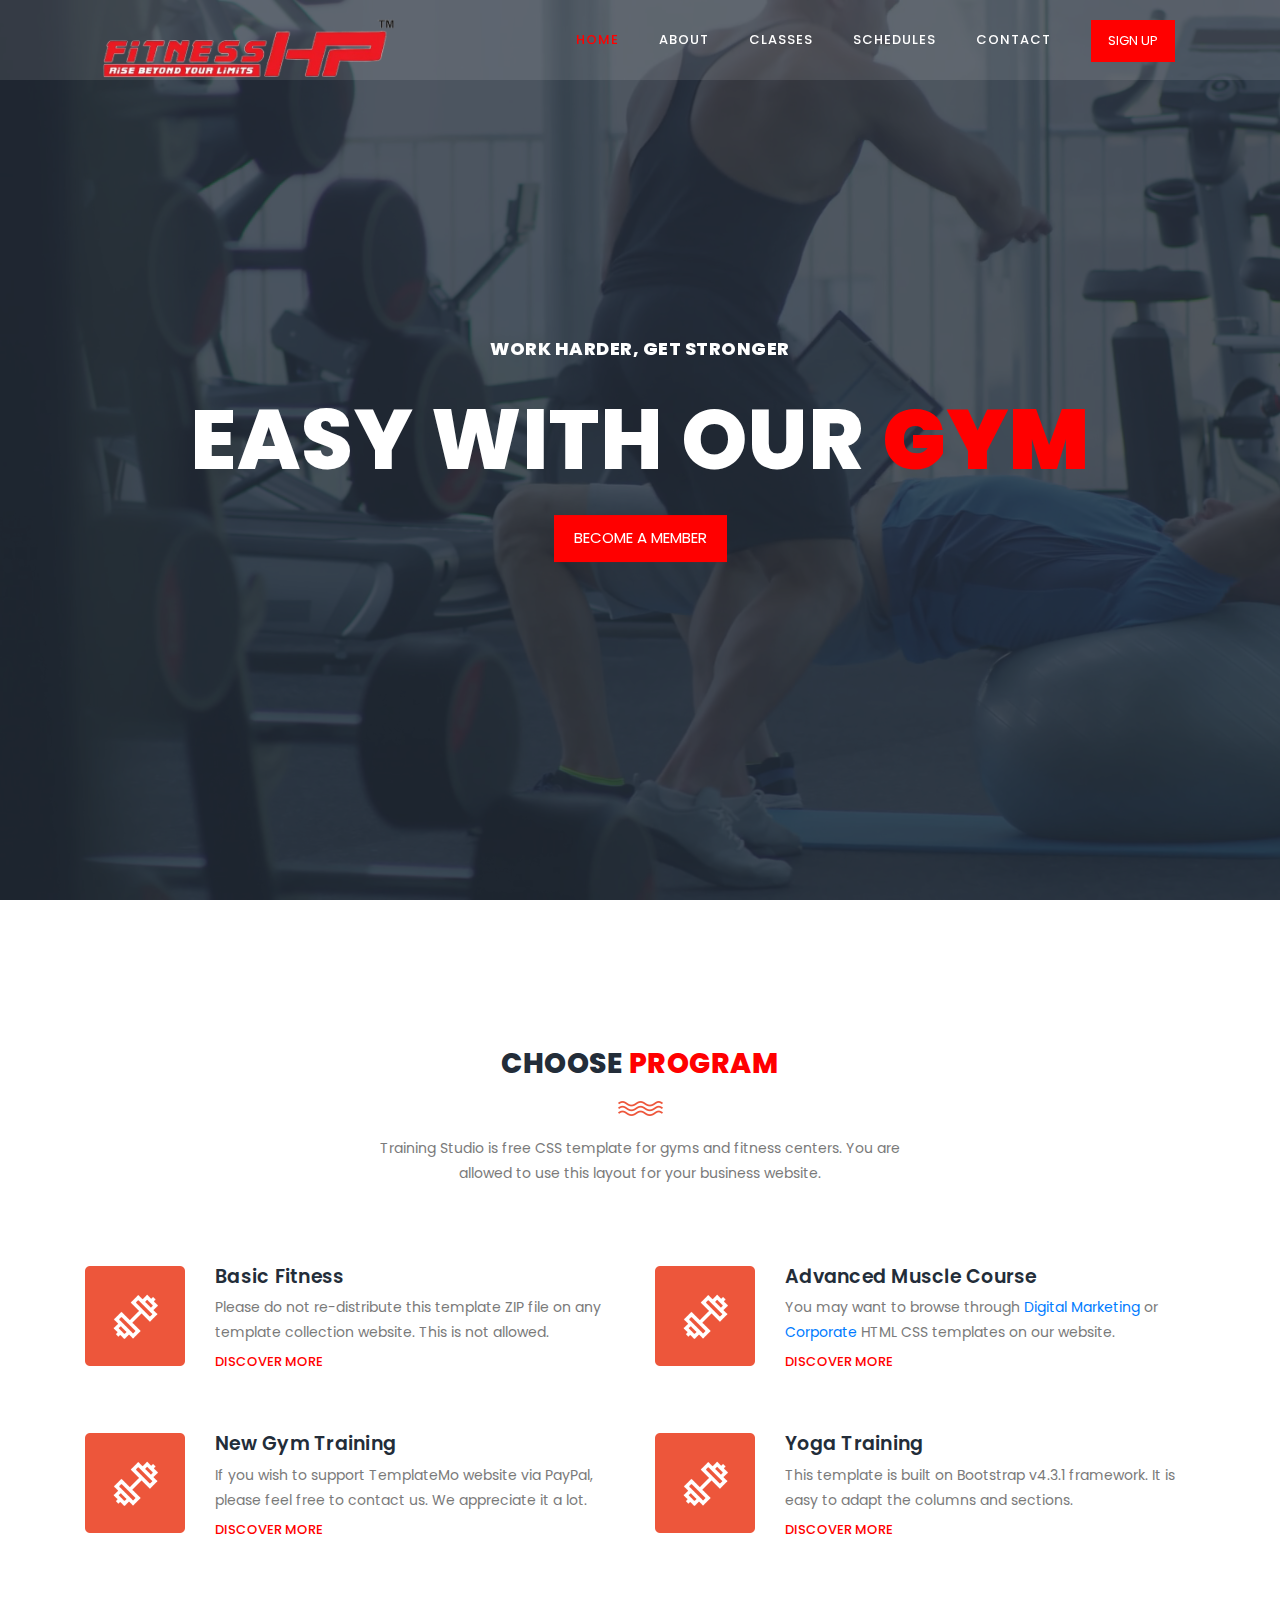
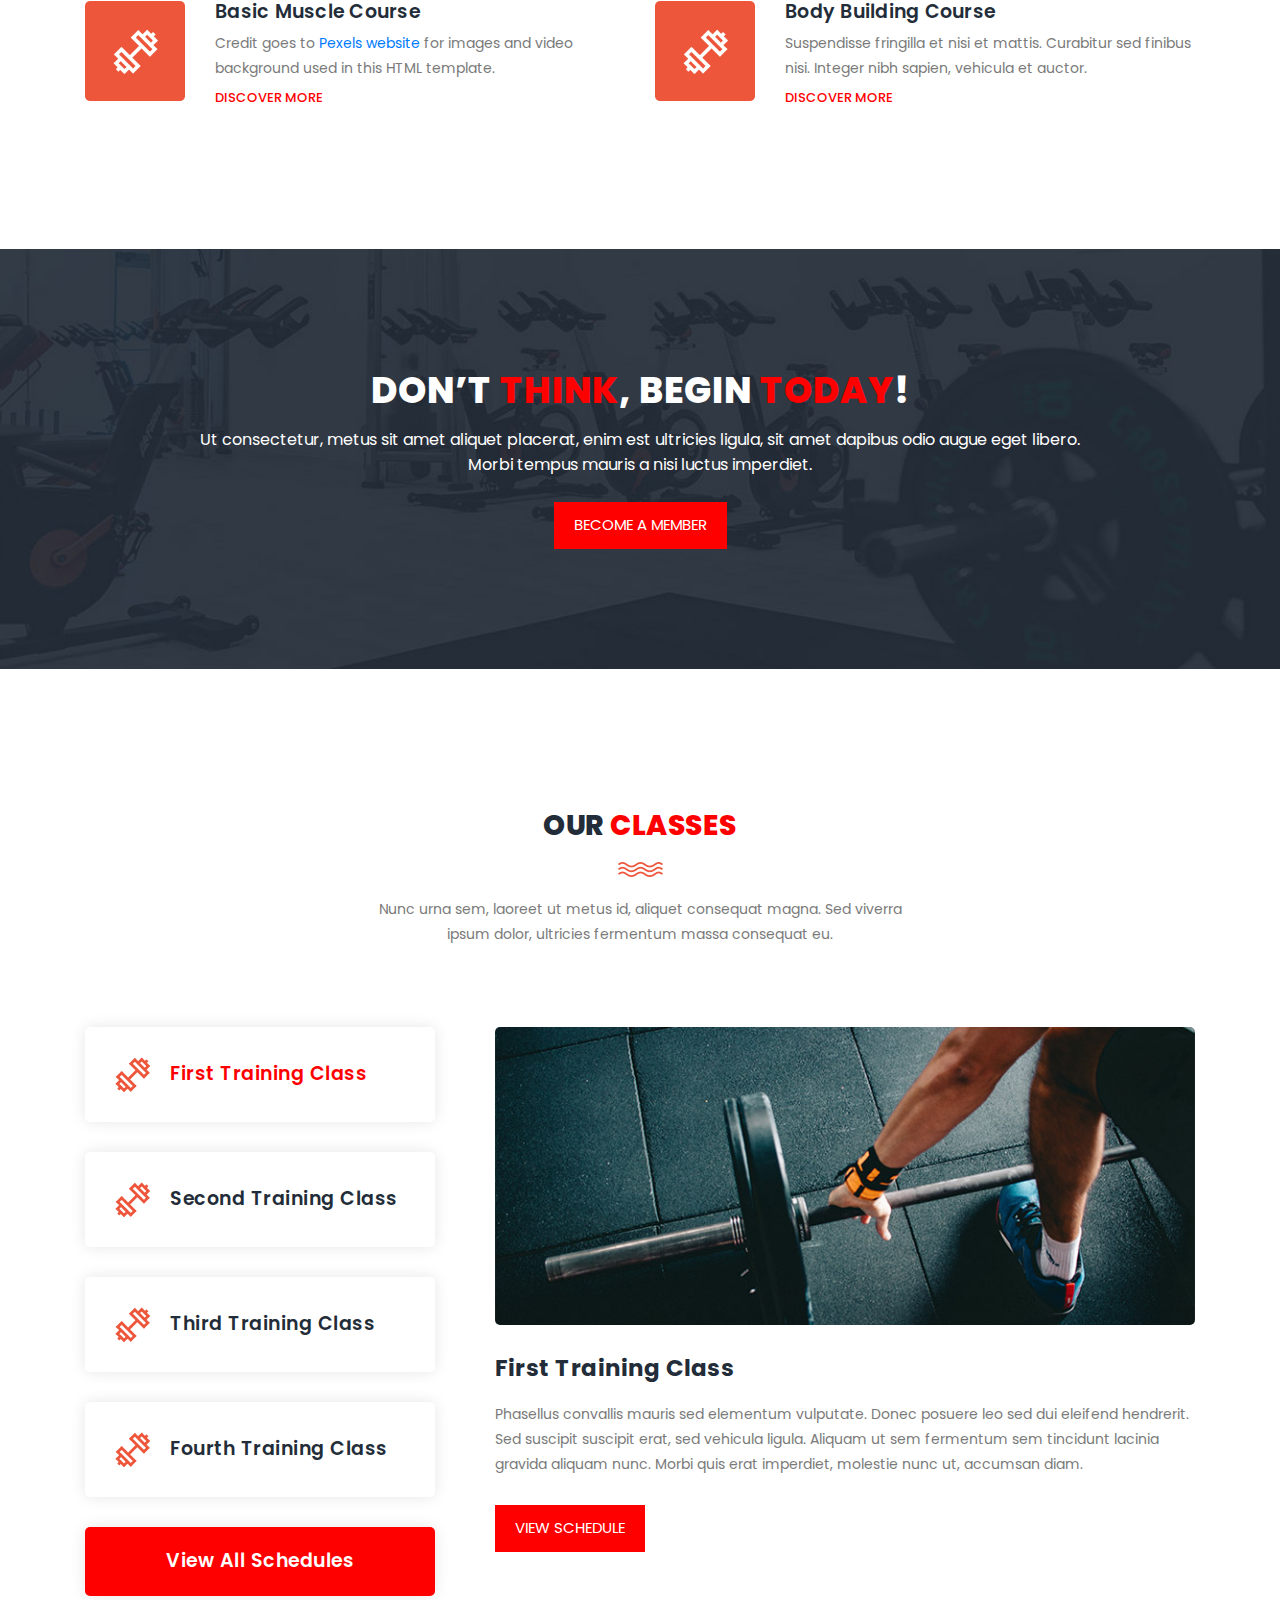
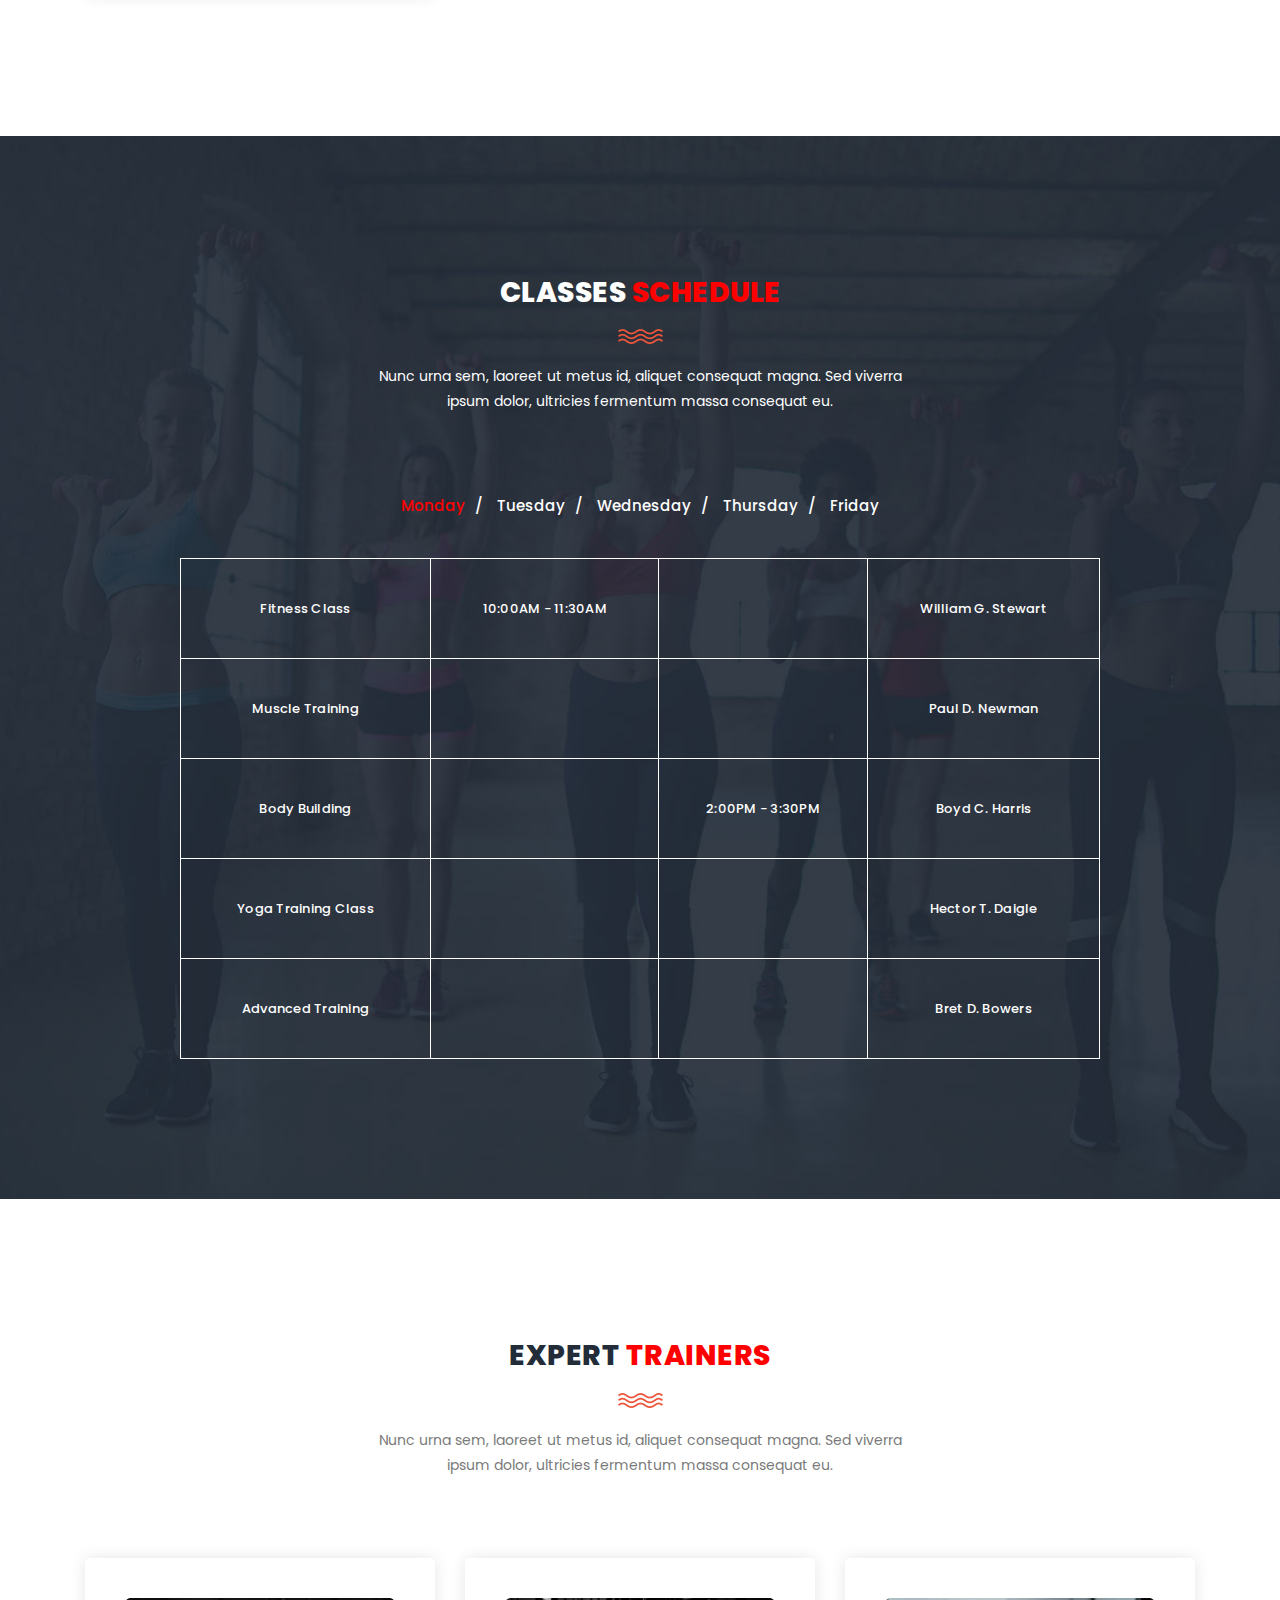
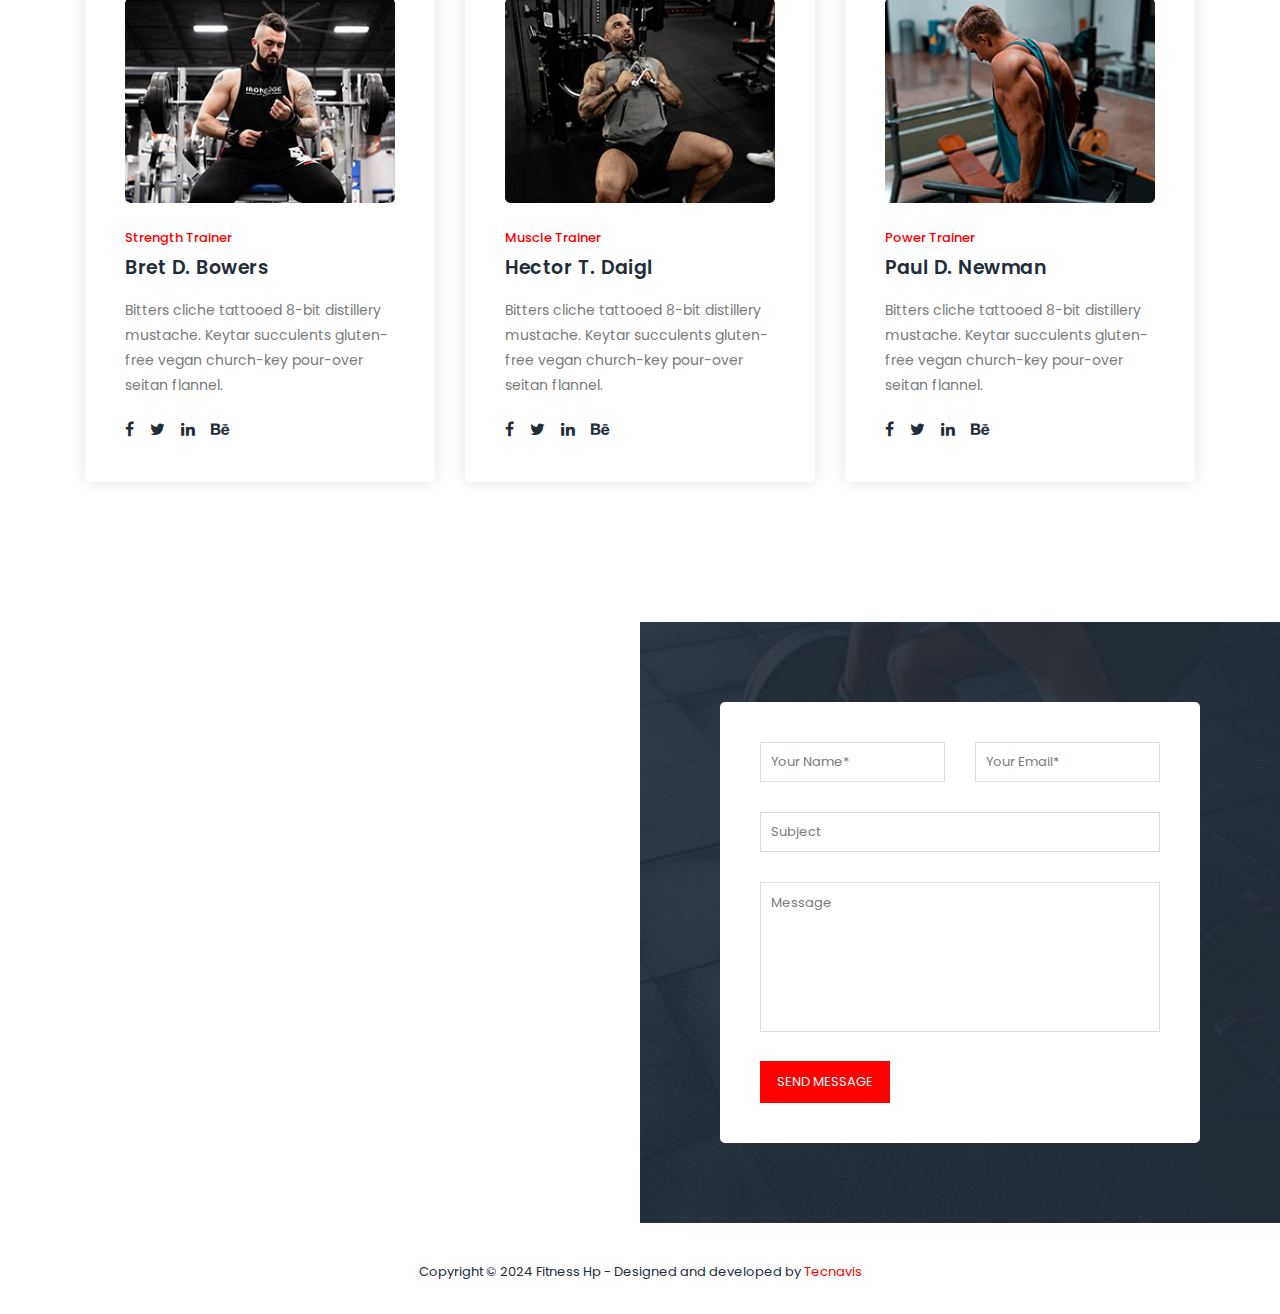
==== index.html @ 640acd12 "uploading" ====
<!DOCTYPE html>
<html lang="en">

  <head>

    <meta charset="utf-8">
    <meta name="viewport" content="width=device-width, initial-scale=1, shrink-to-fit=no">
    <meta name="description" content="">
    <meta name="author" content="">
    <link href="https://fonts.googleapis.com/css?family=Poppins:100,100i,200,200i,300,300i,400,400i,500,500i,600,600i,700,700i,800,800i,900,900i&display=swap" rel="stylesheet">

    <title>fitness-hp</title>
<!--

TemplateMo 548 Training Studio

https://templatemo.com/tm-548-training-studio

-->
    <!-- Additional CSS Files -->
    <link rel="stylesheet" type="text/css" href="assets/css/bootstrap.min.css">

    <link rel="stylesheet" type="text/css" href="assets/css/font-awesome.css">

    <link rel="stylesheet" href="assets/css/templatemo-training-studio.css">

    </head>
    
    <body>
    
    <!-- ***** Preloader Start ***** -->
    <div id="js-preloader" class="js-preloader">
      <div class="preloader-inner">
        <span class="dot"></span>
        <div class="dots">
          <span></span>
          <span></span>
          <span></span>
        </div>
      </div>
    </div>
    <!-- ***** Preloader End ***** -->
    
    
    <!-- ***** Header Area Start ***** -->
    <header class="header-area header-sticky">
        <div class="container">
            <div class="row">
                <div class="col-12">
                    <nav class="main-nav">
                        <!-- ***** Logo Start ***** -->
                        <a href="index.html" class="logo"><img src="./assets/images/fitness-hp.png" style="height: 100px;" alt=""></a>
                        <!-- <img src="./assets/images/fitness-hp.png" style="height: 100px;" alt=""> -->
                        <!-- ***** Logo End ***** -->
                        <!-- ***** Menu Start ***** -->
                        <ul class="nav">
                            <li class="scroll-to-section"><a href="#top" class="active">Home</a></li>
                            <li class="scroll-to-section"><a href="#features">About</a></li>
                            <li class="scroll-to-section"><a href="#our-classes">Classes</a></li>
                            <li class="scroll-to-section"><a href="#schedule">Schedules</a></li>
                            <li class="scroll-to-section"><a href="#contact-us">Contact</a></li> 
                            <li class="main-button"><a href="#">Sign Up</a></li>
                        </ul>        
                        <a class='menu-trigger'>
                            <span>Menu</span>
                        </a>
                        <!-- ***** Menu End ***** -->
                    </nav>
                </div>
            </div>
        </div>
    </header>
    <!-- ***** Header Area End ***** -->

    <!-- ***** Main Banner Area Start ***** -->
    <div class="main-banner" id="top">
        <video autoplay muted loop id="bg-video">
            <source src="assets/images/gym-video.mp4" type="video/mp4" />
        </video>

        <div class="video-overlay header-text">
            <div class="caption">
                <h6>work harder, get stronger</h6>
                <h2>easy with our <em>gym</em></h2>
                <div class="main-button scroll-to-section">
                    <a href="#features">Become a member</a>
                </div>
            </div>
        </div>
    </div>
    <!-- ***** Main Banner Area End ***** -->

    <!-- ***** Features Item Start ***** -->
    <section class="section" id="features">
        <div class="container">
            <div class="row">
                <div class="col-lg-6 offset-lg-3">
                    <div class="section-heading">
                        <h2>Choose <em>Program</em></h2>
                        <img src="assets/images/line-dec.png" alt="waves">
                        <p>Training Studio is free CSS template for gyms and fitness centers. You are allowed to use this layout for your business website.</p>
                    </div>
                </div>
                <div class="col-lg-6">
                    <ul class="features-items">
                        <li class="feature-item">
                            <div class="left-icon">
                                <img src="assets/images/features-first-icon.png" alt="First One">
                            </div>
                            <div class="right-content">
                                <h4>Basic Fitness</h4>
                                <p>Please do not re-distribute this template ZIP file on any template collection website. This is not allowed.</p>
                                <a href="#" class="text-button">Discover More</a>
                            </div>
                        </li>
                        <li class="feature-item">
                            <div class="left-icon">
                                <img src="assets/images/features-first-icon.png" alt="second one">
                            </div>
                            <div class="right-content">
                                <h4>New Gym Training</h4>
                                <p>If you wish to support TemplateMo website via PayPal, please feel free to contact us. We appreciate it a lot.</p>
                                <a href="#" class="text-button">Discover More</a>
                            </div>
                        </li>
                        <li class="feature-item">
                            <div class="left-icon">
                                <img src="assets/images/features-first-icon.png" alt="third gym training">
                            </div>
                            <div class="right-content">
                                <h4>Basic Muscle Course</h4>
                                <p>Credit goes to <a rel="nofollow" href="https://www.pexels.com" target="_blank">Pexels website</a> for images and video background used in this HTML template.</p>
                                <a href="#" class="text-button">Discover More</a>
                            </div>
                        </li>
                    </ul>
                </div>
                <div class="col-lg-6">
                    <ul class="features-items">
                        <li class="feature-item">
                            <div class="left-icon">
                                <img src="assets/images/features-first-icon.png" alt="fourth muscle">
                            </div>
                            <div class="right-content">
                                <h4>Advanced Muscle Course</h4>
                                <p>You may want to browse through <a rel="nofollow" href="https://templatemo.com/tag/digital-marketing" target="_parent">Digital Marketing</a> or <a href="https://templatemo.com/tag/corporate">Corporate</a> HTML CSS templates on our website.</p>
                                <a href="#" class="text-button">Discover More</a>
                            </div>
                        </li>
                        <li class="feature-item">
                            <div class="left-icon">
                                <img src="assets/images/features-first-icon.png" alt="training fifth">
                            </div>
                            <div class="right-content">
                                <h4>Yoga Training</h4>
                                <p>This template is built on Bootstrap v4.3.1 framework. It is easy to adapt the columns and sections.</p>
                                <a href="#" class="text-button">Discover More</a>
                            </div>
                        </li>
                        <li class="feature-item">
                            <div class="left-icon">
                                <img src="assets/images/features-first-icon.png" alt="gym training">
                            </div>
                            <div class="right-content">
                                <h4>Body Building Course</h4>
                                <p>Suspendisse fringilla et nisi et mattis. Curabitur sed finibus nisi. Integer nibh sapien, vehicula et auctor.</p>
                                <a href="#" class="text-button">Discover More</a>
                            </div>
                        </li>
                    </ul>
                </div>
            </div>
        </div>
    </section>
    <!-- ***** Features Item End ***** -->

    <!-- ***** Call to Action Start ***** -->
    <section class="section" id="call-to-action">
        <div class="container">
            <div class="row">
                <div class="col-lg-10 offset-lg-1">
                    <div class="cta-content">
                        <h2>Don’t <em>think</em>, begin <em>today</em>!</h2>
                        <p>Ut consectetur, metus sit amet aliquet placerat, enim est ultricies ligula, sit amet dapibus odio augue eget libero. Morbi tempus mauris a nisi luctus imperdiet.</p>
                        <div class="main-button scroll-to-section">
                            <a href="#our-classes">Become a member</a>
                        </div>
                    </div>
                </div>
            </div>
        </div>
    </section>
    <!-- ***** Call to Action End ***** -->

    <!-- ***** Our Classes Start ***** -->
    <section class="section" id="our-classes">
        <div class="container">
            <div class="row">
                <div class="col-lg-6 offset-lg-3">
                    <div class="section-heading">
                        <h2>Our <em>Classes</em></h2>
                        <img src="assets/images/line-dec.png" alt="">
                        <p>Nunc urna sem, laoreet ut metus id, aliquet consequat magna. Sed viverra ipsum dolor, ultricies fermentum massa consequat eu.</p>
                    </div>
                </div>
            </div>
            <div class="row" id="tabs">
              <div class="col-lg-4">
                <ul>
                  <li><a href='#tabs-1'><img src="assets/images/tabs-first-icon.png" alt="">First Training Class</a></li>
                  <li><a href='#tabs-2'><img src="assets/images/tabs-first-icon.png" alt="">Second Training Class</a></a></li>
                  <li><a href='#tabs-3'><img src="assets/images/tabs-first-icon.png" alt="">Third Training Class</a></a></li>
                  <li><a href='#tabs-4'><img src="assets/images/tabs-first-icon.png" alt="">Fourth Training Class</a></a></li>
                  <div class="main-rounded-button"><a href="#">View All Schedules</a></div>
                </ul>
              </div>
              <div class="col-lg-8">
                <section class='tabs-content'>
                  <article id='tabs-1'>
                    <img src="assets/images/training-image-01.jpg" alt="First Class">
                    <h4>First Training Class</h4>
                    <p>Phasellus convallis mauris sed elementum vulputate. Donec posuere leo sed dui eleifend hendrerit. Sed suscipit suscipit erat, sed vehicula ligula. Aliquam ut sem fermentum sem tincidunt lacinia gravida aliquam nunc. Morbi quis erat imperdiet, molestie nunc ut, accumsan diam.</p>
                    <div class="main-button">
                        <a href="#">View Schedule</a>
                    </div>
                  </article>
                  <article id='tabs-2'>
                    <img src="assets/images/training-image-02.jpg" alt="Second Training">
                    <h4>Second Training Class</h4>
                    <p>Integer dapibus, est vel dapibus mattis, sem mauris luctus leo, ac pulvinar quam tortor a velit. Praesent ultrices erat ante, in ultricies augue ultricies faucibus. Nam tellus nibh, ullamcorper at mattis non, rhoncus sed massa. Cras quis pulvinar eros. Orci varius natoque penatibus et magnis dis parturient montes, nascetur ridiculus mus.</p>
                    <div class="main-button">
                        <a href="#">View Schedule</a>
                    </div>
                  </article>
                  <article id='tabs-3'>
                    <img src="assets/images/training-image-03.jpg" alt="Third Class">
                    <h4>Third Training Class</h4>
                    <p>Fusce laoreet malesuada rhoncus. Donec ultricies diam tortor, id auctor neque posuere sit amet. Aliquam pharetra, augue vel cursus porta, nisi tortor vulputate sapien, id scelerisque felis magna id felis. Proin neque metus, pellentesque pharetra semper vel, accumsan a neque.</p>
                    <div class="main-button">
                        <a href="#">View Schedule</a>
                    </div>
                  </article>
                  <article id='tabs-4'>
                    <img src="assets/images/training-image-04.jpg" alt="Fourth Training">
                    <h4>Fourth Training Class</h4>
                    <p>Pellentesque habitant morbi tristique senectus et netus et malesuada fames ac turpis egestas. Aenean ultrices elementum odio ac tempus. Etiam eleifend orci lectus, eget venenatis ipsum commodo et.</p>
                    <div class="main-button">
                        <a href="#">View Schedule</a>
                    </div>
                  </article>
                </section>
              </div>
            </div>
        </div>
    </section>
    <!-- ***** Our Classes End ***** -->
    
    <section class="section" id="schedule">
        <div class="container">
            <div class="row">
                <div class="col-lg-6 offset-lg-3">
                    <div class="section-heading dark-bg">
                        <h2>Classes <em>Schedule</em></h2>
                        <img src="assets/images/line-dec.png" alt="">
                        <p>Nunc urna sem, laoreet ut metus id, aliquet consequat magna. Sed viverra ipsum dolor, ultricies fermentum massa consequat eu.</p>
                    </div>
                </div>
            </div>
            <div class="row">
                <div class="col-lg-12">
                    <div class="filters">
                        <ul class="schedule-filter">
                            <li class="active" data-tsfilter="monday">Monday</li>
                            <li data-tsfilter="tuesday">Tuesday</li>
                            <li data-tsfilter="wednesday">Wednesday</li>
                            <li data-tsfilter="thursday">Thursday</li>
                            <li data-tsfilter="friday">Friday</li>
                        </ul>
                    </div>
                </div>
                <div class="col-lg-10 offset-lg-1">
                    <div class="schedule-table filtering">
                        <table>
                            <tbody>
                                <tr>
                                    <td class="day-time">Fitness Class</td>
                                    <td class="monday ts-item show" data-tsmeta="monday">10:00AM - 11:30AM</td>
                                    <td class="tuesday ts-item" data-tsmeta="tuesday">2:00PM - 3:30PM</td>
                                    <td>William G. Stewart</td>
                                </tr>
                                <tr>
                                    <td class="day-time">Muscle Training</td>
                                    <td class="friday ts-item" data-tsmeta="friday">10:00AM - 11:30AM</td>
                                    <td class="thursday friday ts-item" data-tsmeta="thursday" data-tsmeta="friday">2:00PM - 3:30PM</td>
                                    <td>Paul D. Newman</td>
                                </tr>
                                <tr>
                                    <td class="day-time">Body Building</td>
                                    <td class="tuesday ts-item" data-tsmeta="tuesday">10:00AM - 11:30AM</td>
                                    <td class="monday ts-item show" data-tsmeta="monday">2:00PM - 3:30PM</td>
                                    <td>Boyd C. Harris</td>
                                </tr>
                                <tr>
                                    <td class="day-time">Yoga Training Class</td>
                                    <td class="wednesday ts-item" data-tsmeta="wednesday">10:00AM - 11:30AM</td>
                                    <td class="friday ts-item" data-tsmeta="friday">2:00PM - 3:30PM</td>
                                    <td>Hector T. Daigle</td>
                                </tr>
                                <tr>
                                    <td class="day-time">Advanced Training</td>
                                    <td class="thursday ts-item" data-tsmeta="thursday">10:00AM - 11:30AM</td>
                                    <td class="wednesday ts-item" data-tsmeta="wednesday">2:00PM - 3:30PM</td>
                                    <td>Bret D. Bowers</td>
                                </tr>
                            </tbody>
                        </table>
                    </div>
                </div>
            </div>
        </div>
    </section>

    <!-- ***** Testimonials Starts ***** -->
    <section class="section" id="trainers">
        <div class="container">
            <div class="row">
                <div class="col-lg-6 offset-lg-3">
                    <div class="section-heading">
                        <h2>Expert <em>Trainers</em></h2>
                        <img src="assets/images/line-dec.png" alt="">
                        <p>Nunc urna sem, laoreet ut metus id, aliquet consequat magna. Sed viverra ipsum dolor, ultricies fermentum massa consequat eu.</p>
                    </div>
                </div>
            </div>
            <div class="row">
                <div class="col-lg-4">
                    <div class="trainer-item">
                        <div class="image-thumb">
                            <img src="assets/images/first-trainer.jpg" alt="">
                        </div>
                        <div class="down-content">
                            <span>Strength Trainer</span>
                            <h4>Bret D. Bowers</h4>
                            <p>Bitters cliche tattooed 8-bit distillery mustache. Keytar succulents gluten-free vegan church-key pour-over seitan flannel.</p>
                            <ul class="social-icons">
                                <li><a href="#"><i class="fa fa-facebook"></i></a></li>
                                <li><a href="#"><i class="fa fa-twitter"></i></a></li>
                                <li><a href="#"><i class="fa fa-linkedin"></i></a></li>
                                <li><a href="#"><i class="fa fa-behance"></i></a></li>
                            </ul>
                        </div>
                    </div>
                </div>
                <div class="col-lg-4">
                    <div class="trainer-item">
                        <div class="image-thumb">
                            <img src="assets/images/second-trainer.jpg" alt="">
                        </div>
                        <div class="down-content">
                            <span>Muscle Trainer</span>
                            <h4>Hector T. Daigl</h4>
                            <p>Bitters cliche tattooed 8-bit distillery mustache. Keytar succulents gluten-free vegan church-key pour-over seitan flannel.</p>
                            <ul class="social-icons">
                                <li><a href="#"><i class="fa fa-facebook"></i></a></li>
                                <li><a href="#"><i class="fa fa-twitter"></i></a></li>
                                <li><a href="#"><i class="fa fa-linkedin"></i></a></li>
                                <li><a href="#"><i class="fa fa-behance"></i></a></li>
                            </ul>
                        </div>
                    </div>
                </div>
                <div class="col-lg-4">
                    <div class="trainer-item">
                        <div class="image-thumb">
                            <img src="assets/images/third-trainer.jpg" alt="">
                        </div>
                        <div class="down-content">
                            <span>Power Trainer</span>
                            <h4>Paul D. Newman</h4>
                            <p>Bitters cliche tattooed 8-bit distillery mustache. Keytar succulents gluten-free vegan church-key pour-over seitan flannel.</p>
                            <ul class="social-icons">
                                <li><a href="#"><i class="fa fa-facebook"></i></a></li>
                                <li><a href="#"><i class="fa fa-twitter"></i></a></li>
                                <li><a href="#"><i class="fa fa-linkedin"></i></a></li>
                                <li><a href="#"><i class="fa fa-behance"></i></a></li>
                            </ul>
                        </div>
                    </div>
                </div>
            </div>
        </div>
    </section>
    <!-- ***** Testimonials Ends ***** -->
    
    <!-- ***** Contact Us Area Starts ***** -->
    <section class="section" id="contact-us">
        <div class="container-fluid">
            <div class="row">
                <div class="col-lg-6 col-md-6 col-xs-12">
                    <div id="map">
                      <iframe src="https://maps.google.com/maps?q=Av.+L%C3%BAcio+Costa,+Rio+de+Janeiro+-+RJ,+Brazil&t=&z=13&ie=UTF8&iwloc=&output=embed" width="100%" height="600px" frameborder="0" style="border:0" allowfullscreen></iframe>
                    </div>
                </div>
                <div class="col-lg-6 col-md-6 col-xs-12">
                    <div class="contact-form">
                        <form id="contact" action="" method="post">
                          <div class="row">
                            <div class="col-md-6 col-sm-12">
                              <fieldset>
                                <input name="name" type="text" id="name" placeholder="Your Name*" required="">
                              </fieldset>
                            </div>
                            <div class="col-md-6 col-sm-12">
                              <fieldset>
                                <input name="email" type="text" id="email" pattern="[^ @]*@[^ @]*" placeholder="Your Email*" required="">
                              </fieldset>
                            </div>
                            <div class="col-md-12 col-sm-12">
                              <fieldset>
                                <input name="subject" type="text" id="subject" placeholder="Subject">
                              </fieldset>
                            </div>
                            <div class="col-lg-12">
                              <fieldset>
                                <textarea name="message" rows="6" id="message" placeholder="Message" required=""></textarea>
                              </fieldset>
                            </div>
                            <div class="col-lg-12">
                              <fieldset>
                                <button type="submit" id="form-submit" class="main-button">Send Message</button>
                              </fieldset>
                            </div>
                          </div>
                        </form>
                    </div>
                </div>
            </div>
        </div>
    </section>
    <!-- ***** Contact Us Area Ends ***** -->
    
    <!-- ***** Footer Start ***** -->
    <footer>
        <div class="container">
            <div class="row">
                <div class="col-lg-12">
                    <p>Copyright &copy; 2024 Fitness Hp
                    
                    - Designed  and developed by <a rel="nofollow" href="https://www.tecnavis.com/" class="tm-text-link" target="_parent">Tecnavis</a><br>

                <!-- Distributed by <a rel="nofollow" href="https://themewagon.com" class="tm-text-link" target="_blank">ThemeWagon</a> -->
                
                </p>
                    
                    <!-- You shall support us a little via PayPal to info@templatemo.com -->
                    
                </div>
            </div>
        </div>
    </footer>

    <!-- jQuery -->
    <script src="assets/js/jquery-2.1.0.min.js"></script>

    <!-- Bootstrap -->
    <script src="assets/js/popper.js"></script>
    <script src="assets/js/bootstrap.min.js"></script>

    <!-- Plugins -->
    <script src="assets/js/scrollreveal.min.js"></script>
    <script src="assets/js/waypoints.min.js"></script>
    <script src="assets/js/jquery.counterup.min.js"></script>
    <script src="assets/js/imgfix.min.js"></script> 
    <script src="assets/js/mixitup.js"></script> 
    <script src="assets/js/accordions.js"></script>
    
    <!-- Global Init -->
    <script src="assets/js/custom.js"></script>

  </body>
</html>
---- assets/css/templatemo-training-studio.css ----
/*

TemplateMo 548 Training Studio

https://templatemo.com/tm-548-training-studio

*/

/* ---------------------------------------------
Table of contents
------------------------------------------------
01. font & reset css
02. reset
03. global styles
04. header
05. banner
06. features
07. testimonials
08. contact
09. footer
10. preloader
11. search
12. portfolio

--------------------------------------------- */
/* 
---------------------------------------------
font & reset css
--------------------------------------------- 
*/
@import url("https://fonts.googleapis.com/css?family=Poppins:100,100i,200,200i,300,300i,400,400i,500,500i,600,600i,700,700i,800,800i,900,900i");
/* 
---------------------------------------------
reset
--------------------------------------------- 
*/
html, body, div, span, applet, object, iframe, h1, h2, h3, h4, h5, h6, p, blockquote, div
pre, a, abbr, acronym, address, big, cite, code, del, dfn, em, font, img, ins, kbd, q,
s, samp, small, strike, strong, sub, sup, tt, var, b, u, i, center, dl, dt, dd, ol, ul, li,
figure, header, nav, section, article, aside, footer, figcaption {
  margin: 0;
  padding: 0;
  border: 0;
  outline: 0;
}

.clearfix:after {
  content: ".";
  display: block;
  clear: both;
  visibility: hidden;
  line-height: 0;
  height: 0;
}

.clearfix {
  display: inline-block;
}

html[xmlns] .clearfix {
  display: block;
}

* html .clearfix {
  height: 1%;
}

ul, li {
  padding: 0;
  margin: 0;
  list-style: none;
}

header, nav, section, article, aside, footer, hgroup {
  display: block;
}

* {
  box-sizing: border-box;
}

html, body {
  font-family: 'Poppins', sans-serif;
  font-weight: 400;
  background-color: #fff;
  font-size: 16px;
  -ms-text-size-adjust: 100%;
  -webkit-font-smoothing: antialiased;
  -moz-osx-font-smoothing: grayscale;
}

a {
  text-decoration: none !important;
}

h1, h2, h3, h4, h5, h6 {
  margin-top: 0px;
  margin-bottom: 0px;
}

ul {
  margin-bottom: 0px;
}

p {
  font-size: 14px;
  line-height: 25px;
  color: #7a7a7a;
}

/* 
---------------------------------------------
global styles
--------------------------------------------- 
*/
html,
body {
  background: #fff;
  font-family: 'Poppins', sans-serif;
}

::selection {
  background: #ff0000;
  color: #fff;
}

::-moz-selection {
  background: #ff0000;
  color: #fff;
}

@media (max-width: 991px) {
  html, body {
    overflow-x: hidden;
  }
  .mobile-top-fix {
    margin-top: 30px;
    margin-bottom: 0px;
  }
  .mobile-bottom-fix {
    margin-bottom: 30px;
  }
  .mobile-bottom-fix-big {
    margin-bottom: 60px;
  }
}

.section-heading {
  text-align: center;
  margin-top: 140px;
  margin-bottom: 80px;
}

.section-heading h2 {
  font-size: 28px;
  font-weight: 800;
  color: #232d39;
  text-transform: uppercase;
  letter-spacing: 0.5px;
  margin-top: 0px;
  margin-bottom: 0px;
}

.section-heading h2 em {
  font-style: normal;
  color: #ff0000;
}

.section-heading img {
  margin: 20px auto;
}

.dark-bg h2 {
  color: #fff;
}

.dark-bg p {
  color: #fff;
}

.main-button a {
  display: inline-block;
  font-size: 15px;
  padding: 12px 20px;
  background-color: #ff0000;
  color: #fff;
  text-align: center;
  font-weight: 400;
  text-transform: uppercase;
  transition: all .3s;
}

.main-button a:hover {
  background-color: #ff0000;
}


/* 
---------------------------------------------
header
--------------------------------------------- 
*/

.background-header {
  background: rgba(250,250,250,0.99) !important;
  height: 80px!important;
  position: fixed!important;
  top: 0px;
  left: 0px;
  right: 0px;
  box-shadow: 0px 0px 10px rgba(0,0,0,0.15)!important;
}

.background-header .logo,
.background-header .main-nav .nav li a {
  color: #232d39!important;
}

.background-header .main-nav .nav li:last-child a {
  color: #fff !important;
}

.background-header .main-nav .nav li:last-child a:hover {
  color: #fff!important;
}

.background-header .main-nav .nav li:hover a {
  color: #ff0000!important;
}

.background-header .nav li a.active {
  color: #ff0000!important;
}

.header-area {
  position: absolute;
  top: 0px;
  left: 0px;
  right: 0px;
  z-index: 100;
  height: 80px;
  background: rgba(250,250,250,0.1);
  -webkit-transition: all .5s ease 0s;
  -moz-transition: all .5s ease 0s;
  -o-transition: all .5s ease 0s;
  transition: all .5s ease 0s;
}

.header-area .main-nav {
  min-height: 80px;
  background: transparent;
}

.header-area .main-nav .logo {
  line-height: 80px;
  color: #fff;
  font-size: 32px;
  font-weight: 800;
  text-transform: uppercase;
  float: left;
  -webkit-transition: all 0.3s ease 0s;
  -moz-transition: all 0.3s ease 0s;
  -o-transition: all 0.3s ease 0s;
  transition: all 0.3s ease 0s;
}

.header-area .main-nav .logo em {
  font-style: normal;
  color: #ff0000;
  font-weight: 900;
}

.header-area .main-nav .nav {
  float: right;
  margin-top: 27px;
  margin-right: 0px;
  background-color: transparent;
  -webkit-transition: all 0.3s ease 0s;
  -moz-transition: all 0.3s ease 0s;
  -o-transition: all 0.3s ease 0s;
  transition: all 0.3s ease 0s;
  position: relative;
  z-index: 999;
}

.header-area .main-nav .nav li {
  padding-left: 20px;
  padding-right: 20px;
}

.header-area .main-nav .nav li a {
  display: block;
  font-weight: 500;
  font-size: 13px;
  color: #7a7a7a;
  text-transform: uppercase;
  -webkit-transition: all 0.3s ease 0s;
  -moz-transition: all 0.3s ease 0s;
  -o-transition: all 0.3s ease 0s;
  transition: all 0.3s ease 0s;
  height: 40px;
  line-height: 40px;
  border: transparent;
  letter-spacing: 1px;
}

.header-area .main-nav .nav li a {
  color: #fff;
}

.header-area .main-nav .nav li:last-child a {
  display: inline-block;
  font-size: 13px;
  padding: 11px 17px;
  background-color: #ff0000;
  color: #fff;
  text-align: center;
  font-weight: 400;
  letter-spacing: 0px;
  text-transform: uppercase;
  transition: all .3s;
  height: auto;
  line-height: 20px;
}

.header-area .main-nav .nav li:last-child a:hover {
  background-color: #ff0000;
  opacity: 1;
}

.header-area .main-nav .nav li:hover a,
.header-area .main-nav .nav li a.active {
  color: #ff0000!important;
  opacity: 1;
}

.background-header .main-nav .nav li:hover a,
.background-header .main-nav .nav li a.active {
  color: #ff0000!important;
  opacity: 1;
}

.header-area .main-nav .menu-trigger {
  cursor: pointer;
  display: block;
  position: absolute;
  top: 23px;
  width: 32px;
  height: 40px;
  text-indent: -9999em;
  z-index: 99;
  right: 40px;
  display: none;
}

.header-area .main-nav .menu-trigger span,
.header-area .main-nav .menu-trigger span:before,
.header-area .main-nav .menu-trigger span:after {
  -moz-transition: all 0.4s;
  -o-transition: all 0.4s;
  -webkit-transition: all 0.4s;
  transition: all 0.4s;
  background-color: #1e1e1e;
  display: block;
  position: absolute;
  width: 30px;
  height: 2px;
  left: 0;
}

.background-header .main-nav .menu-trigger span,
.background-header .main-nav .menu-trigger span:before,
.background-header .main-nav .menu-trigger span:after {
  background-color: #1e1e1e;
}

.header-area .main-nav .menu-trigger span:before,
.header-area .main-nav .menu-trigger span:after {
  -moz-transition: all 0.4s;
  -o-transition: all 0.4s;
  -webkit-transition: all 0.4s;
  transition: all 0.4s;
  background-color: #1e1e1e;
  display: block;
  position: absolute;
  width: 30px;
  height: 2px;
  left: 0;
  width: 75%;
}

.background-header .main-nav .menu-trigger span:before,
.background-header .main-nav .menu-trigger span:after {
  background-color: #1e1e1e;
}

.header-area .main-nav .menu-trigger span:before,
.header-area .main-nav .menu-trigger span:after {
  content: "";
}

.header-area .main-nav .menu-trigger span {
  top: 16px;
}

.header-area .main-nav .menu-trigger span:before {
  -moz-transform-origin: 33% 100%;
  -ms-transform-origin: 33% 100%;
  -webkit-transform-origin: 33% 100%;
  transform-origin: 33% 100%;
  top: -10px;
  z-index: 10;
}

.header-area .main-nav .menu-trigger span:after {
  -moz-transform-origin: 33% 0;
  -ms-transform-origin: 33% 0;
  -webkit-transform-origin: 33% 0;
  transform-origin: 33% 0;
  top: 10px;
}

.header-area .main-nav .menu-trigger.active span,
.header-area .main-nav .menu-trigger.active span:before,
.header-area .main-nav .menu-trigger.active span:after {
  background-color: transparent;
  width: 100%;
}

.header-area .main-nav .menu-trigger.active span:before {
  -moz-transform: translateY(6px) translateX(1px) rotate(45deg);
  -ms-transform: translateY(6px) translateX(1px) rotate(45deg);
  -webkit-transform: translateY(6px) translateX(1px) rotate(45deg);
  transform: translateY(6px) translateX(1px) rotate(45deg);
  background-color: #1e1e1e;
}

.background-header .main-nav .menu-trigger.active span:before {
  background-color: #1e1e1e;
}

.header-area .main-nav .menu-trigger.active span:after {
  -moz-transform: translateY(-6px) translateX(1px) rotate(-45deg);
  -ms-transform: translateY(-6px) translateX(1px) rotate(-45deg);
  -webkit-transform: translateY(-6px) translateX(1px) rotate(-45deg);
  transform: translateY(-6px) translateX(1px) rotate(-45deg);
  background-color: #1e1e1e;
}

.background-header .main-nav .menu-trigger.active span:after {
  background-color: #1e1e1e;
}

.header-area.header-sticky {
  min-height: 80px;
}

.header-area.header-sticky .nav {
  margin-top: 20px !important;
}

.header-area.header-sticky .nav li a.active {
  color: #ff0000;
}

@media (max-width: 1200px) {
  .header-area .main-nav .nav li {
    padding-left: 12px;
    padding-right: 12px;
  }
  .header-area .main-nav:before {
    display: none;
  }
}

@media (max-width: 767px) {
  .header-area .main-nav .logo {
    color: #1e1e1e;
  }
  .header-area.header-sticky .nav li a:hover,
  .header-area.header-sticky .nav li a.active {
    color: #ff0000!important;
    opacity: 1;
  }
  .header-area {
    background-color: #f7f7f7;
    padding: 0px 15px;
    height: 80px;
    box-shadow: none;
    text-align: center;
  }
  .header-area .container {
    padding: 0px;
  }
  .header-area .logo {
    margin-left: 30px;
  }
  .header-area .menu-trigger {
    display: block !important;
  }
  .header-area .main-nav {
    overflow: hidden;
  }
  .header-area .main-nav .nav {
    float: none;
    width: 100%;
    display: none;
    -webkit-transition: all 0s ease 0s;
    -moz-transition: all 0s ease 0s;
    -o-transition: all 0s ease 0s;
    transition: all 0s ease 0s;
    margin-left: 0px;
  }
  .header-area .main-nav .nav li:first-child {
    border-top: 1px solid #eee;
  }
  .header-area .main-nav .nav li:last-child {
    width: 100%;
    background-color: #ff0000;
    color: #fff;
  }
  .header-area .main-nav .nav li:last-child a {
    background-color: #ff0000!important;
  }
  .header-area .main-nav .nav li:last-child a:hover,
  .header-area .main-nav .nav li:last-child:hover a {
    background-color: #ff0000!important;
    color: #fff!important;
  }
  .header-area.header-sticky .nav {
    margin-top: 80px !important;
  }
  .header-area .main-nav .nav li {
    width: 100%;
    background: #fff;
    border-bottom: 1px solid #eee;
    padding-left: 0px !important;
    padding-right: 0px !important;
  }
  .header-area .main-nav .nav li a {
    height: 50px !important;
    line-height: 50px !important;
    padding: 0px !important;
    border: none !important;
    background: #f7f7f7 !important;
    color: #232d39 !important;
  }
  .header-area .main-nav .nav li:last-child a {
    color: #fff!important;
  }
  .header-area .main-nav .nav li a:hover {
    background: #eee !important;
    color: #ff0000!important;
  }
  .header-area .main-nav .nav li.submenu ul {
    position: relative;
    visibility: inherit;
    opacity: 1;
    z-index: 1;
    transform: translateY(0%);
    transition-delay: 0s, 0s, 0.3s;
    top: 0px;
    width: 100%;
    box-shadow: none;
    height: 0px;
  }
  .header-area .main-nav .nav li.submenu ul li a {
    font-size: 12px;
    font-weight: 400;
  }
  .header-area .main-nav .nav li.submenu ul li a:hover:before {
    width: 0px;
  }
  .header-area .main-nav .nav li.submenu ul.active {
    height: auto !important;
  }
  .header-area .main-nav .nav li.submenu:after {
    color: #3B566E;
    right: 25px;
    font-size: 14px;
    top: 15px;
  }
  .header-area .main-nav .nav li.submenu:hover ul, .header-area .main-nav .nav li.submenu:focus ul {
    height: 0px;
  }
}

@media (min-width: 767px) {
  .header-area .main-nav .nav {
    display: flex !important;
  }
}


/* 
---------------------------------------------
banner
--------------------------------------------- 
*/

.main-banner {
  position: relative;
}

#bg-video {
    min-width: 100%;
    min-height: 100vh;
    max-width: 100%;
    max-height: 100vh;
    object-fit: cover;
    z-index: -1;
}

#bg-video::-webkit-media-controls {
    display: none !important;
}

.video-overlay {
    position: absolute;
    background-color: rgba(35,45,57,0.8);
    top: 0;
    left: 0;
    bottom: 7px;
    width: 100%;
}

.main-banner .caption {
  text-align: center;
  position: absolute;
  width: 80%;
  left: 50%;
  top: 50%;
  transform: translate(-50%,-50%);
}

.main-banner .caption h6 {
  margin-top: 0px;
  font-size: 18px;
  text-transform: uppercase;
  font-weight: 800;
  color: #fff;
  letter-spacing: 0.5px;
}

.main-banner .caption h2 {
  margin-top: 30px;
  margin-bottom: 25px;
  font-size: 84px;
  text-transform: uppercase;
  font-weight: 800;
  color: #fff;
  letter-spacing: 1px;
}

.main-banner .caption h2 em {
  font-style: normal;
  color: #ff0000;
  font-weight: 900;
}


/*
---------------------------------------------
features
---------------------------------------------
*/

#features {
  margin-bottom: 80px;
}

.feature-item {
  display: inline-block;
  margin-bottom: 60px;
}

.feature-item .left-icon img {
  float: left;
  margin-right: 30px;
}

.feature-item .right-content {
  display: inline;
}

.feature-item .right-content h4 {
  margin-top: 0px;
  margin-bottom:  7px;
  letter-spacing: 0.25px;
  color: #232d39;
  font-size: 19px;
  font-weight: 600;
  text-transform: capitalize;
}

.feature-item .right-content a.text-button {
  margin-top: 7px;
  display: inline-block;
  font-size: 13px;
  text-transform: uppercase;
  color: #ff0000;
  font-weight: 500;
}

/*
---------------------------------------------
subscribe
---------------------------------------------
*/

#call-to-action {
  padding: 120px 0px;
  background-image: url(../images/cta-bg.jpg);
  background-position: center center;
  background-repeat: no-repeat;
  background-size: cover;
  text-align: center;
}

.cta-content h2 {
  font-size: 36px;
  text-transform: uppercase;
  font-weight: 800;
  color: #fff;
  letter-spacing: 1px;
}

.cta-content h2 em {
  font-style: normal;
  color: #ff0000;
}

.cta-content p {
  font-size: 16px;
  color: #fff;
  margin: 15px 0px 25px 0px;
}



/*
--------------------------------------------
Our Classes
--------------------------------------------
*/

#our-classes {
  margin-bottom: 140px;
}

#tabs ul {
  margin: 0;
  padding: 0;
}
#tabs ul li {
  margin-bottom: 30px;
  display: inline-block;
  width: 100%;
}
#tabs ul li:last-child {
  margin-bottom: 0px;
}
#tabs ul li a {
  text-transform: capitalize;
  width: 100%;
  padding: 30px 30px;
  display: inline-block;
  background-color: #fff;
  box-shadow: 0px 0px 15px rgba(0,0,0,0.1);
  border-radius: 5px;
  font-size: 19px;
  color: #232d39;
  letter-spacing: 0.5px;
  font-weight: 600;
  transition: all 0.3s;
}
#tabs .main-rounded-button a {
  text-align: center;
  padding: 20px 30px;
  width: 100%;
  border-radius: 5px;
  display: inline-block;
  box-shadow: 0px 0px 15px rgba(0,0,0,0.1);
  color: #fff;
  font-size: 19px;
  letter-spacing: 0.5px;
  font-weight: 600;
  background-color: #ff0000;
}
#tabs .main-rounded-button a:hover {
  background-color: #ff0000;
}
#tabs ul li a img {
  max-width: 100%;
  margin-right: 20px;
}
#tabs ul .ui-tabs-active span {
  background: #faf5b2;
  border: #faf5b2;
  line-height: 90px;
  border-bottom: none;
}
#tabs ul .ui-tabs-active a {
  color: #ff0000;
}
#tabs ul .ui-tabs-active span {
  color: #1e1e1e;
}
.tabs-content {
  margin-left: 30px;
  text-align: left;
  display: inline-block;
  transition: all 0.3s;
}
.tabs-content img {
  max-width: 100%;
  overflow: hidden;
  border-radius: 5px;
}
.tabs-content h4 {
  font-size: 23px;
  font-weight: 700;
  color: #232d39;
  letter-spacing: 0.5px;
  margin-bottom: 20px;
  margin-top: 30px;
}
.tabs-content p {
  font-size: 14px;
  color: #7a7a7a;
  margin-bottom: 28px;
}


/* 
---------------------------------------------
schedule
--------------------------------------------- 
*/

#schedule {
  padding: 0px 0px 140px 0px;
  background-image: url(../images/schedule-bg.jpg);
  background-position: center center;
  background-repeat: no-repeat;
  background-size: cover;
}

#schedule table {
  width: 100%;
  text-align: center;
  border: 1px solid #fff;
}

#schedule table tbody {
  border-top: 1px solid #fff; 
}

#schedule table tbody tr {
  border-bottom: 1px solid #fff;
}

#schedule table tbody tr td {
  border-right: 1px solid #fff;
  height: 100px;
}

#schedule table tr td {
  color: #fff;
  font-size: 13px;
  text-transform: capitalize;
  font-weight: 500;
  letter-spacing: 0.25px;
}

.schedule-table.filtering .ts-item {
    opacity: 0;
    transition: all 0.5s;
}

.schedule-table.filtering .ts-item.show {
    opacity: 1;
    transition: all 0.5s;
}

#schedule .filters {
  margin-bottom: 40px;
}
#schedule .filters ul {
  padding: 0;
  text-align: center;
}
#schedule .filters ul li {
  list-style: none;
  display: inline;
  cursor: pointer;
  position: relative;
  margin-right: 10px;
  font-size: 15px;
  font-weight: 500;
  color: #fff;
  text-transform: capitalize;
  -webkit-transition: all 0.3s ease-in-out;
  -moz-transition: all 0.3s ease-in-out;
  -o-transition: all 0.3s ease-in-out;
  -ms-transition: all 0.3s ease-in-out;
  transition: all 0.3s ease-in-out;
}
#schedule .filters ul li:after {
  content: "/";
  margin-left: 10px;
  color: #fff;
}
#schedule .filters ul li:last-child {
  margin-right: 0px;
}
#schedule .filters ul li:last-child::after {
  display: none;
}
#schedule .filters ul li.active,
#schedule .filters ul li:hover {
  color: #ff0000;
}
#schedule .filters-content {
  margin-top: 50px;
}
#schedule .filters-content .show {
  opacity: 1;
  visibility: visible;
  transition: all 350ms;
}
#schedule .filters-content .hide {
  opacity: 0;
  visibility: hidden;
  transition: all 350ms;
}


/* 
---------------------------------------------
trainers
--------------------------------------------- 
*/

#trainers .trainer-item {
  background-color: #fff;
  border-radius: 5px;
  box-shadow: 0px 0px 15px rgba(0,0,0,0.1);
  padding: 40px;
}

#trainers .trainer-item img {
  width: 100%;
  border-radius: 5px;
}

#trainers .trainer-item span {
  font-size: 13px;
  font-weight: 500;
  color: #ff0000;
  display: inline-block;
  margin-top: 25px;
  margin-bottom: 10px;
}

#trainers .trainer-item h4 {
  font-size: 19px;
  font-weight: 600;
  color: #232d39;
  letter-spacing: 0.5px;
  margin-bottom: 18px;
}

#trainers .trainer-item p {
  margin-bottom: 20px;
}

#trainers .trainer-item ul.social-icons li {
  display: inline-block;
  margin-right: 12px;
}

#trainers .trainer-item ul.social-icons li:last-child {
  margin-right: 0px;
}

#trainers .trainer-item ul.social-icons li a {
  color: #232d39;
  transition: all .3s;
}

#trainers .trainer-item ul.social-icons li a:hover {
  color: #ff0000;
}


/* 
---------------------------------------------
contact
--------------------------------------------- 
*/

#contact-us {
  margin-top: 140px;
}

#contact-us .container-fluid .col-lg-6 {
  padding: 0px;
}

#contact-us .contact-form {
  padding: 80px;
  background-image: url(../images/contact-bg.jpg);
  background-position: center center;
  background-repeat: no-repeat;
  background-size: cover;
}

#contact-us .contact-form #contact {
  background-color: #fff;
  padding: 40px;
  border-radius: 5px;
}

.contact-form input,
.contact-form textarea {
  color: #7a7a7a;
  font-size: 13px;
  border: 1px solid #ddd;
  background-color: #fff;
  width: 100%;
  height: 40px;
  outline: none;
  line-height: 40px;
  padding: 0px 10px;
  -webkit-appearance: none;
  -moz-appearance: none;
  appearance: none;
  margin-bottom: 30px;
}

.contact-form textarea {
  height: 150px;
  resize: none;
}

.contact-form ::-webkit-input-placeholder { /* Edge */
  color: #7a7a7a;
}

.contact-form :-ms-input-placeholder { /* Internet Explorer 10-11 */
  color: #7a7a7a;
}

.contact-form ::placeholder {
  color: #7a7a7a;
}

.contact-form button {
  display: inline-block;
  font-size: 13px;
  padding: 11px 17px;
  background-color: #ff0000;
  color: #fff;
  text-align: center;
  font-weight: 400;
  text-transform: uppercase;
  transition: all .3s;
  border: none;
  outline: none;
  margin-top: -8px;
}

.contact-form button:hover {
  background-color: #ff0000;
}




/* 
---------------------------------------------
footer
--------------------------------------------- 
*/
footer {
  text-align: center;
  padding: 30px 0px;
}

footer p {
  color: #232d39;
  font-size: 13px;
}

footer p a {
  cursor: pointer;
  color: #ff0000;
}

footer p a:hover {
  color: #ff0000;
}



/* 
---------------------------------------------
preloader
--------------------------------------------- 
*/

.js-preloader {
    position: fixed;
    top: 0;
    left: 0;
    right: 0;
    bottom: 0;
    background-color: #232d39;
    display: -webkit-box;
    display: flex;
    -webkit-box-align: center;
    align-items: center;
    -webkit-box-pack: center;
    justify-content: center;
    opacity: 1;
    visibility: visible;
    z-index: 9999;
    -webkit-transition: opacity 0.25s ease;
    transition: opacity 0.25s ease;
}

.js-preloader.loaded {
    opacity: 0;
    visibility: hidden;
    pointer-events: none;
}

@-webkit-keyframes dot {
    50% {
        -webkit-transform: translateX(96px);
        transform: translateX(96px);
    }
}

@keyframes dot {
    50% {
        -webkit-transform: translateX(96px);
        transform: translateX(96px);
    }
}

@-webkit-keyframes dots {
    50% {
        -webkit-transform: translateX(-31px);
        transform: translateX(-31px);
    }
}

@keyframes dots {
    50% {
        -webkit-transform: translateX(-31px);
        transform: translateX(-31px);
    }
}

.preloader-inner {
    position: relative;
    width: 142px;
    height: 40px;
    background: #232d39;
}

.preloader-inner .dot {
    position: absolute;
    width: 16px;
    height: 16px;
    top: 12px;
    left: 15px;
    background: #fff;
    border-radius: 50%;
    -webkit-transform: translateX(0);
    transform: translateX(0);
    -webkit-animation: dot 2.8s infinite;
    animation: dot 2.8s infinite;
}

.preloader-inner .dots {
    -webkit-transform: translateX(0);
    transform: translateX(0);
    margin-top: 12px;
    margin-left: 31px;
    -webkit-animation: dots 2.8s infinite;
    animation: dots 2.8s infinite;
}

.preloader-inner .dots span {
    display: block;
    float: left;
    width: 16px;
    height: 16px;
    margin-left: 16px;
    background: #fff;
    border-radius: 50%;
}


/* 
---------------------------------------------
responsive
--------------------------------------------- 
*/


@media (max-width: 992px) {

  .main-banner .caption h2 {
    font-size: 64px;
  }
  #features {
    margin-bottom: 110px;
  }
  #features .feature-item {
    margin-bottom: 30px;
  }
  #our-classes .tabs-content {
    margin-left: 0px;
    margin-top: 30px;
  }
  .trainer-item {
    margin-bottom: 30px;
  }
  #contact-us #map {
    margin-bottom: -7px;
  }
  #contact-us .contact-form {
    padding: 30px;
  }
  #contact-us .contact-form #contact {
    padding: 30px;
  }

}

@media (max-width: 450px) {
  .feature-item .right-content a.text-button {
    margin-left: 130px;
  }
}
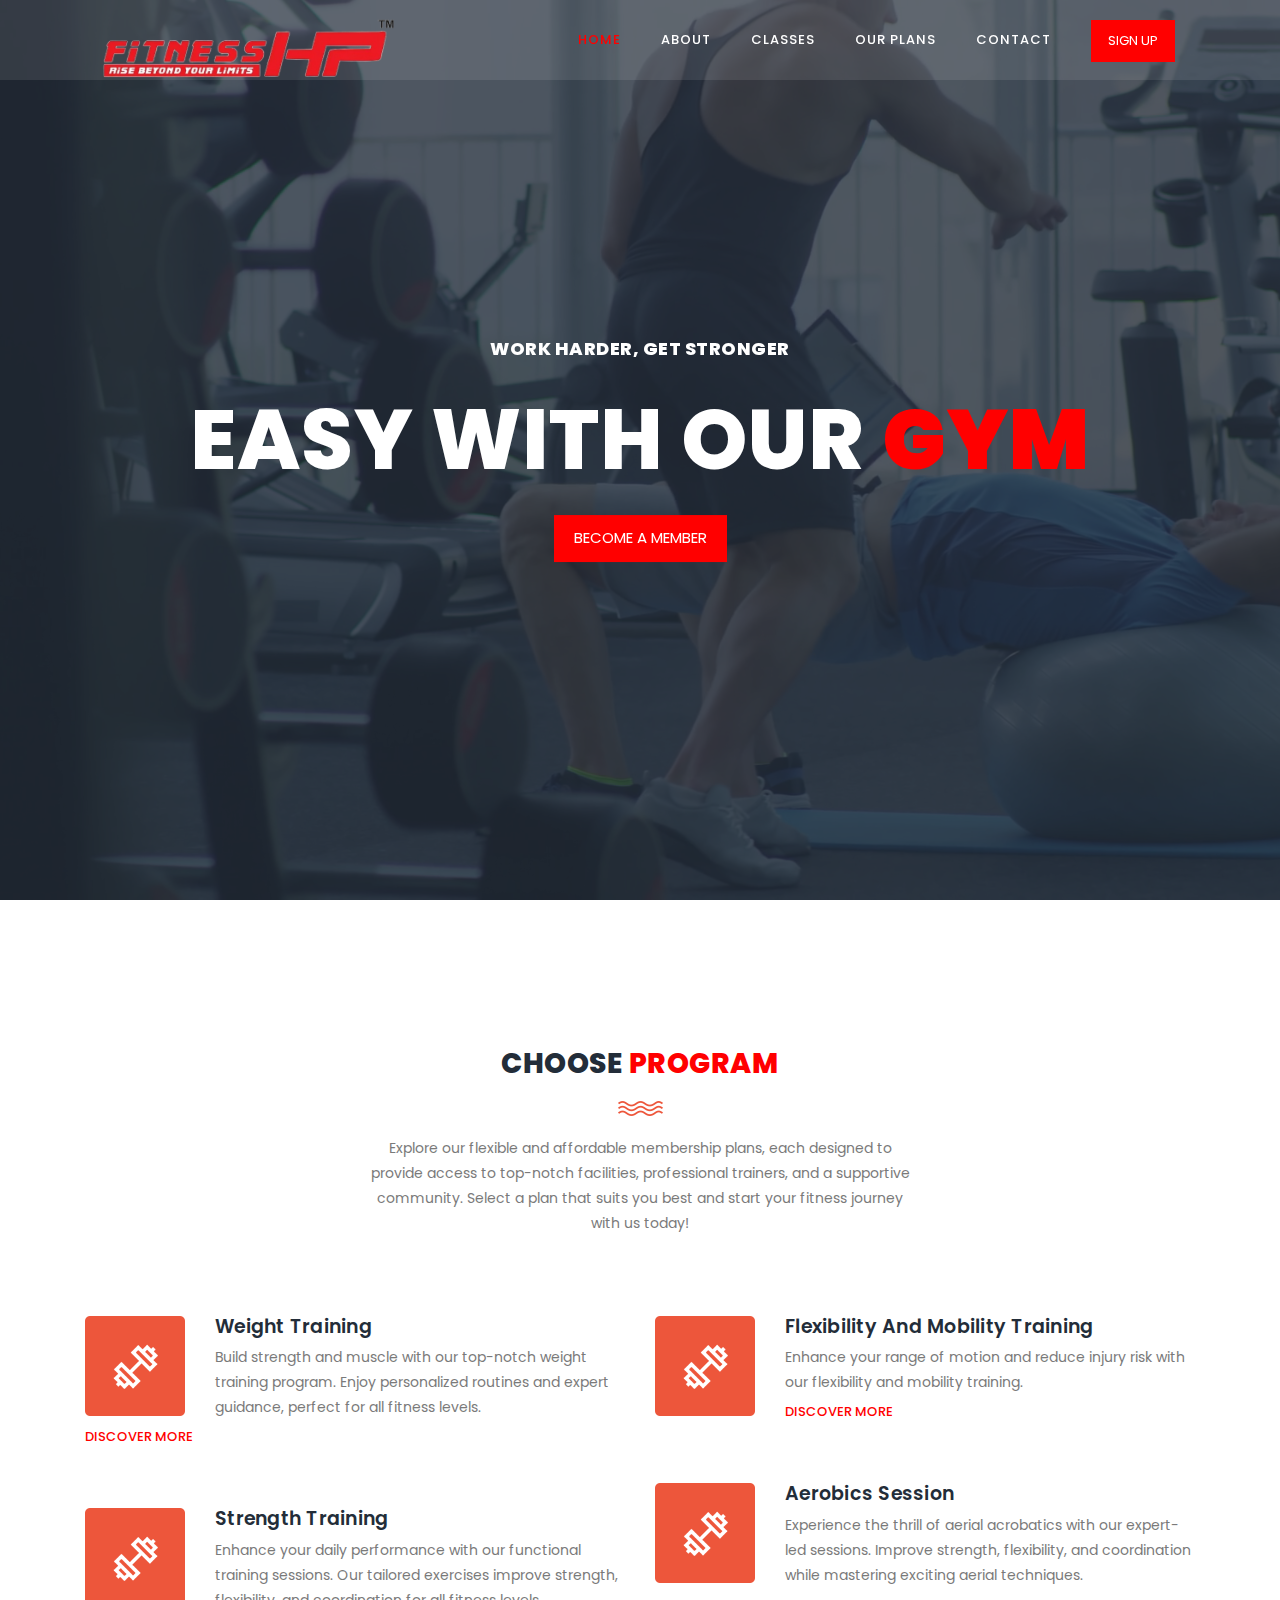
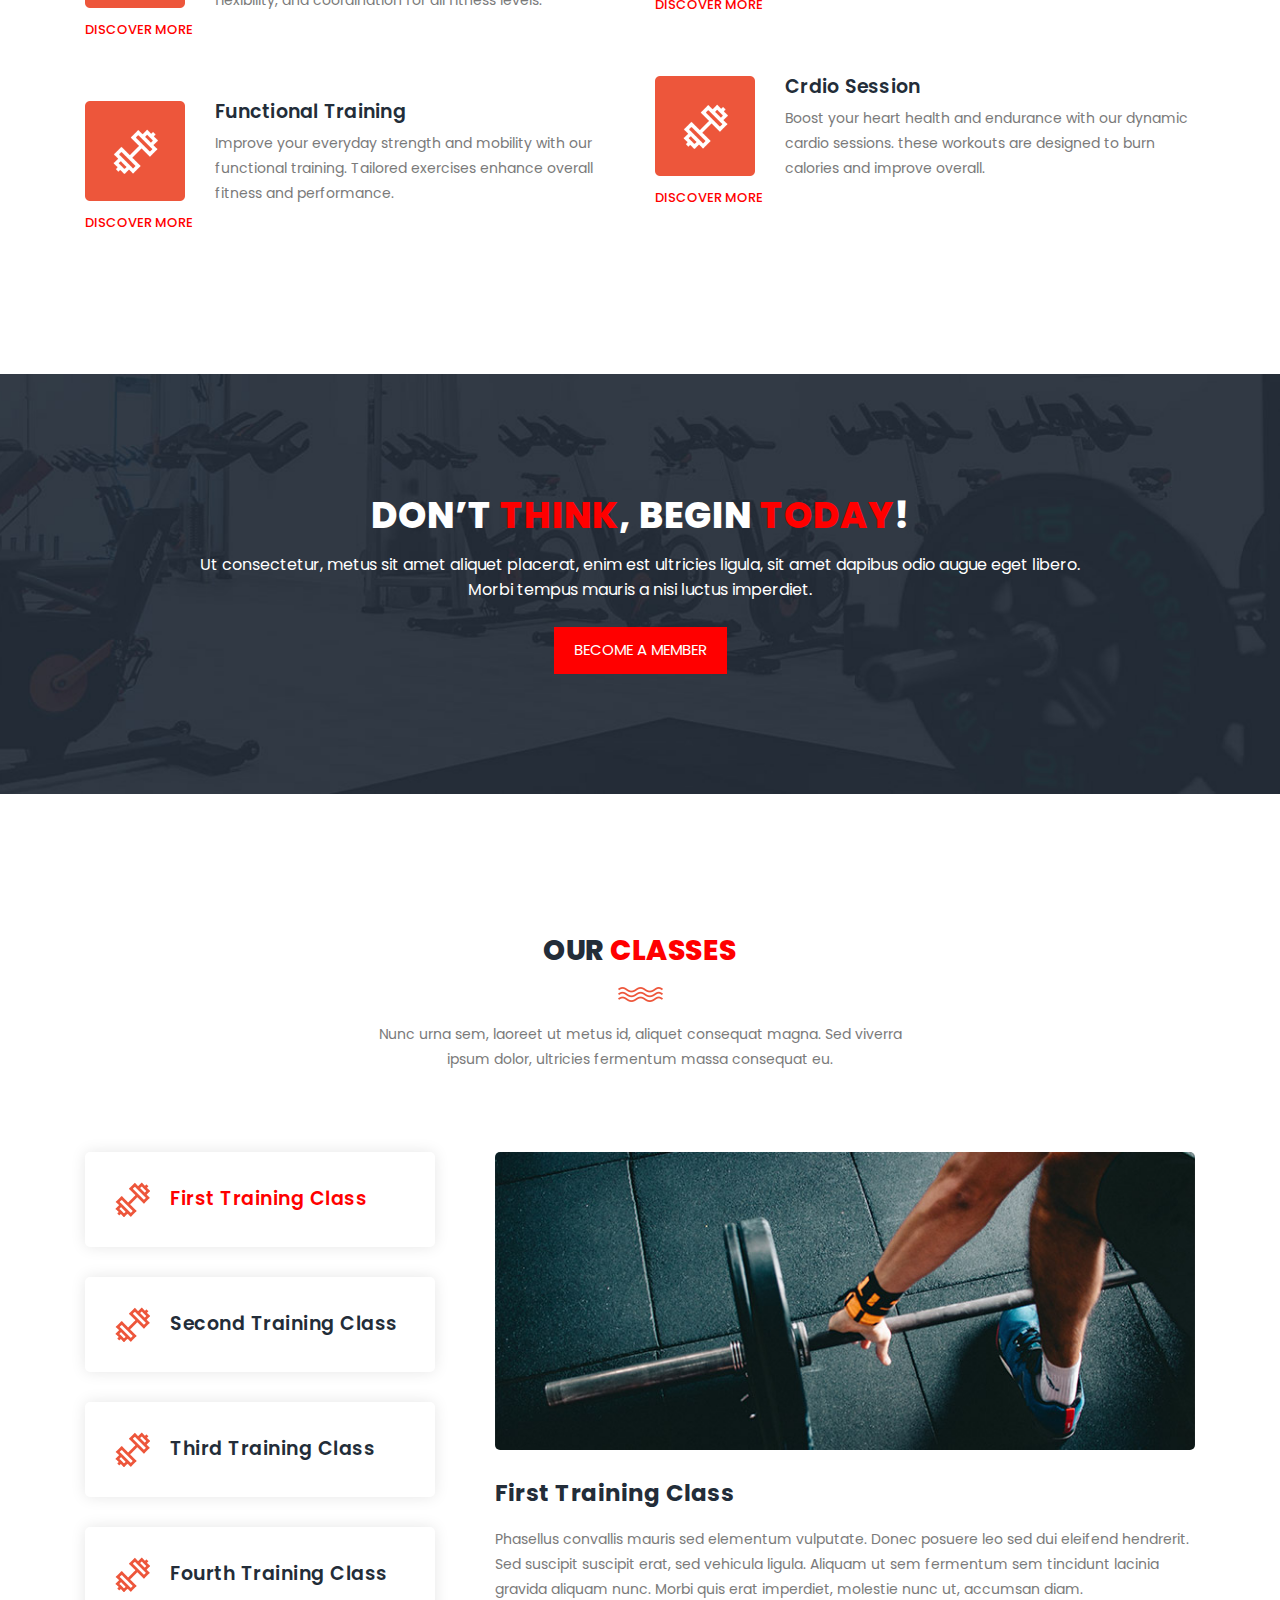
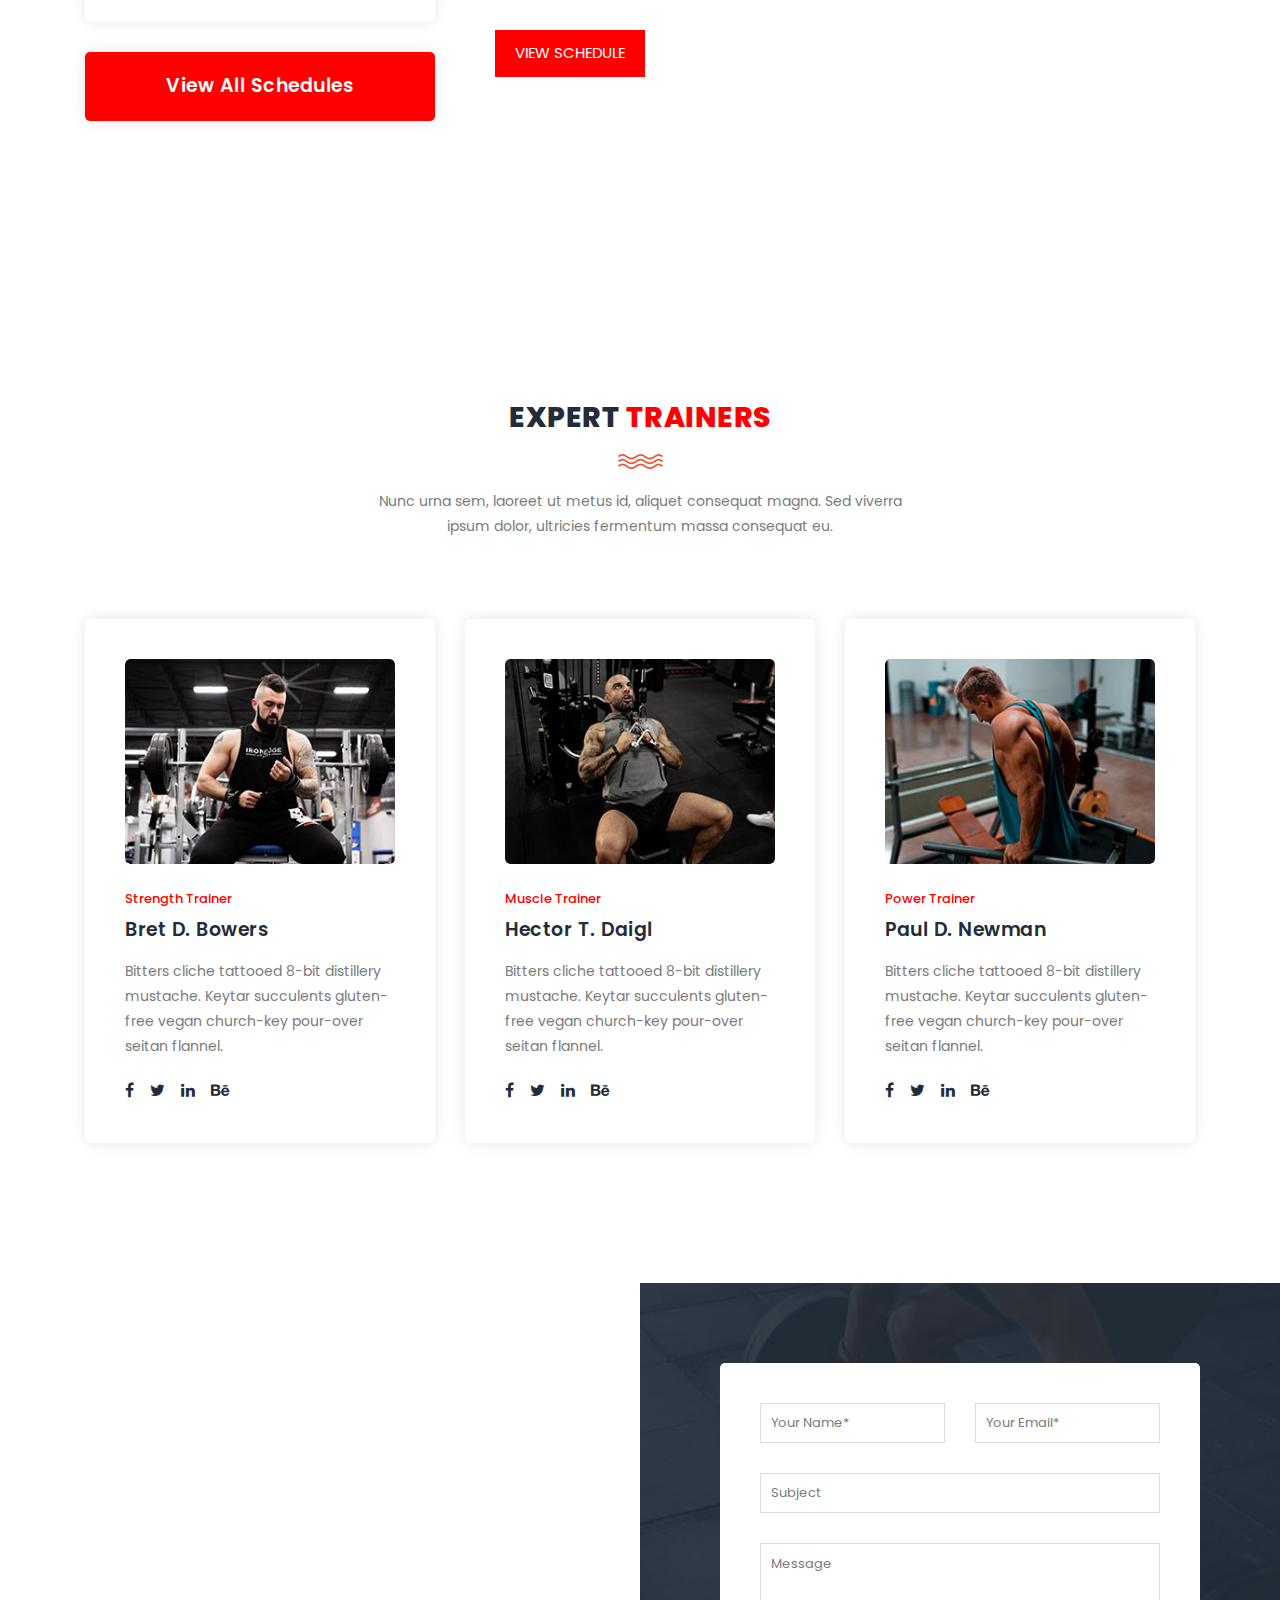
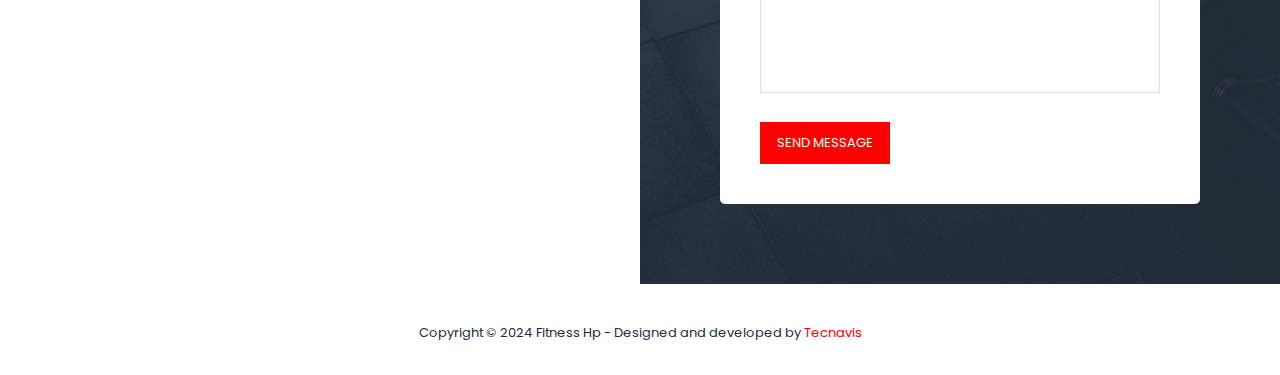
==== commit 81dc14c6: "plans" ====
--- a/index.html
+++ b/index.html
@@ -57,7 +57,7 @@
                             <li class="scroll-to-section"><a href="#top" class="active">Home</a></li>
                             <li class="scroll-to-section"><a href="#features">About</a></li>
                             <li class="scroll-to-section"><a href="#our-classes">Classes</a></li>
-                            <li class="scroll-to-section"><a href="#schedule">Schedules</a></li>
+                            <li class="scroll-to-section"><a href="plans.html">our plans</a></li>
                             <li class="scroll-to-section"><a href="#contact-us">Contact</a></li> 
                             <li class="main-button"><a href="#">Sign Up</a></li>
                         </ul>        
@@ -98,7 +98,7 @@
                     <div class="section-heading">
                         <h2>Choose <em>Program</em></h2>
                         <img src="assets/images/line-dec.png" alt="waves">
-                        <p>Training Studio is free CSS template for gyms and fitness centers. You are allowed to use this layout for your business website.</p>
+                        <p>Explore our flexible and affordable membership plans, each designed to provide access to top-notch facilities, professional trainers, and a supportive community. Select a plan that suits you best and start your fitness journey with us today!</p>
                     </div>
                 </div>
                 <div class="col-lg-6">
@@ -108,9 +108,9 @@
                                 <img src="assets/images/features-first-icon.png" alt="First One">
                             </div>
                             <div class="right-content">
-                                <h4>Basic Fitness</h4>
-                                <p>Please do not re-distribute this template ZIP file on any template collection website. This is not allowed.</p>
-                                <a href="#" class="text-button">Discover More</a>
+                                <h4>Weight Training</h4>
+                                <p>Build strength and muscle with our top-notch weight training program. Enjoy personalized routines and expert guidance, perfect for all fitness levels.</p>
+                                <a href="plans.html" class="text-button">Discover More</a>
                             </div>
                         </li>
                         <li class="feature-item">
@@ -118,9 +118,11 @@
                                 <img src="assets/images/features-first-icon.png" alt="second one">
                             </div>
                             <div class="right-content">
-                                <h4>New Gym Training</h4>
-                                <p>If you wish to support TemplateMo website via PayPal, please feel free to contact us. We appreciate it a lot.</p>
-                                <a href="#" class="text-button">Discover More</a>
+                                <h4>Strength Training</h4>
+                                <p>Enhance your daily performance with our functional training sessions. Our tailored exercises improve strength, flexibility, and coordination for all fitness levels.
+
+                                </p>
+                                <a href="plans.html" class="text-button">Discover More</a>
                             </div>
                         </li>
                         <li class="feature-item">
@@ -128,9 +130,10 @@
                                 <img src="assets/images/features-first-icon.png" alt="third gym training">
                             </div>
                             <div class="right-content">
-                                <h4>Basic Muscle Course</h4>
-                                <p>Credit goes to <a rel="nofollow" href="https://www.pexels.com" target="_blank">Pexels website</a> for images and video background used in this HTML template.</p>
-                                <a href="#" class="text-button">Discover More</a>
+                                <h4>Functional Training</h4>
+                                <p>
+                                    Improve your everyday strength and mobility with our functional training. Tailored exercises enhance overall fitness and performance.</p>
+                                <a href="plans.html" class="text-button">Discover More</a>
                             </div>
                         </li>
                     </ul>
@@ -142,9 +145,11 @@
                                 <img src="assets/images/features-first-icon.png" alt="fourth muscle">
                             </div>
                             <div class="right-content">
-                                <h4>Advanced Muscle Course</h4>
-                                <p>You may want to browse through <a rel="nofollow" href="https://templatemo.com/tag/digital-marketing" target="_parent">Digital Marketing</a> or <a href="https://templatemo.com/tag/corporate">Corporate</a> HTML CSS templates on our website.</p>
-                                <a href="#" class="text-button">Discover More</a>
+                                <h4>Flexibility and Mobility Training </h4>
+                                <p>Enhance your range of motion and reduce injury risk with our flexibility and mobility training. 
+
+                                </p>
+                                <a href="plans.html" class="text-button">Discover More</a>
                             </div>
                         </li>
                         <li class="feature-item">
@@ -152,9 +157,9 @@
                                 <img src="assets/images/features-first-icon.png" alt="training fifth">
                             </div>
                             <div class="right-content">
-                                <h4>Yoga Training</h4>
-                                <p>This template is built on Bootstrap v4.3.1 framework. It is easy to adapt the columns and sections.</p>
-                                <a href="#" class="text-button">Discover More</a>
+                                <h4>Aerobics Session</h4>
+                                <p>Experience the thrill of aerial acrobatics with our expert-led sessions. Improve strength, flexibility, and coordination while mastering exciting aerial techniques.</p>
+                                <a href="plans.html" class="text-button">Discover More</a>
                             </div>
                         </li>
                         <li class="feature-item">
@@ -162,9 +167,9 @@
                                 <img src="assets/images/features-first-icon.png" alt="gym training">
                             </div>
                             <div class="right-content">
-                                <h4>Body Building Course</h4>
-                                <p>Suspendisse fringilla et nisi et mattis. Curabitur sed finibus nisi. Integer nibh sapien, vehicula et auctor.</p>
-                                <a href="#" class="text-button">Discover More</a>
+                                <h4>Crdio session</h4>
+                                <p>Boost your heart health and endurance with our dynamic cardio sessions.  these workouts are designed to burn calories and improve overall.</p>
+                                <a href="plans.html" class="text-button">Discover More</a>
                             </div>
                         </li>
                     </ul>
@@ -255,7 +260,7 @@
     </section>
     <!-- ***** Our Classes End ***** -->
     
-    <section class="section" id="schedule">
+    <!-- <section class="section" id="schedule">
         <div class="container">
             <div class="row">
                 <div class="col-lg-6 offset-lg-3">
@@ -318,7 +323,7 @@
                 </div>
             </div>
         </div>
-    </section>
+    </section> -->
 
     <!-- ***** Testimonials Starts ***** -->
     <section class="section" id="trainers">
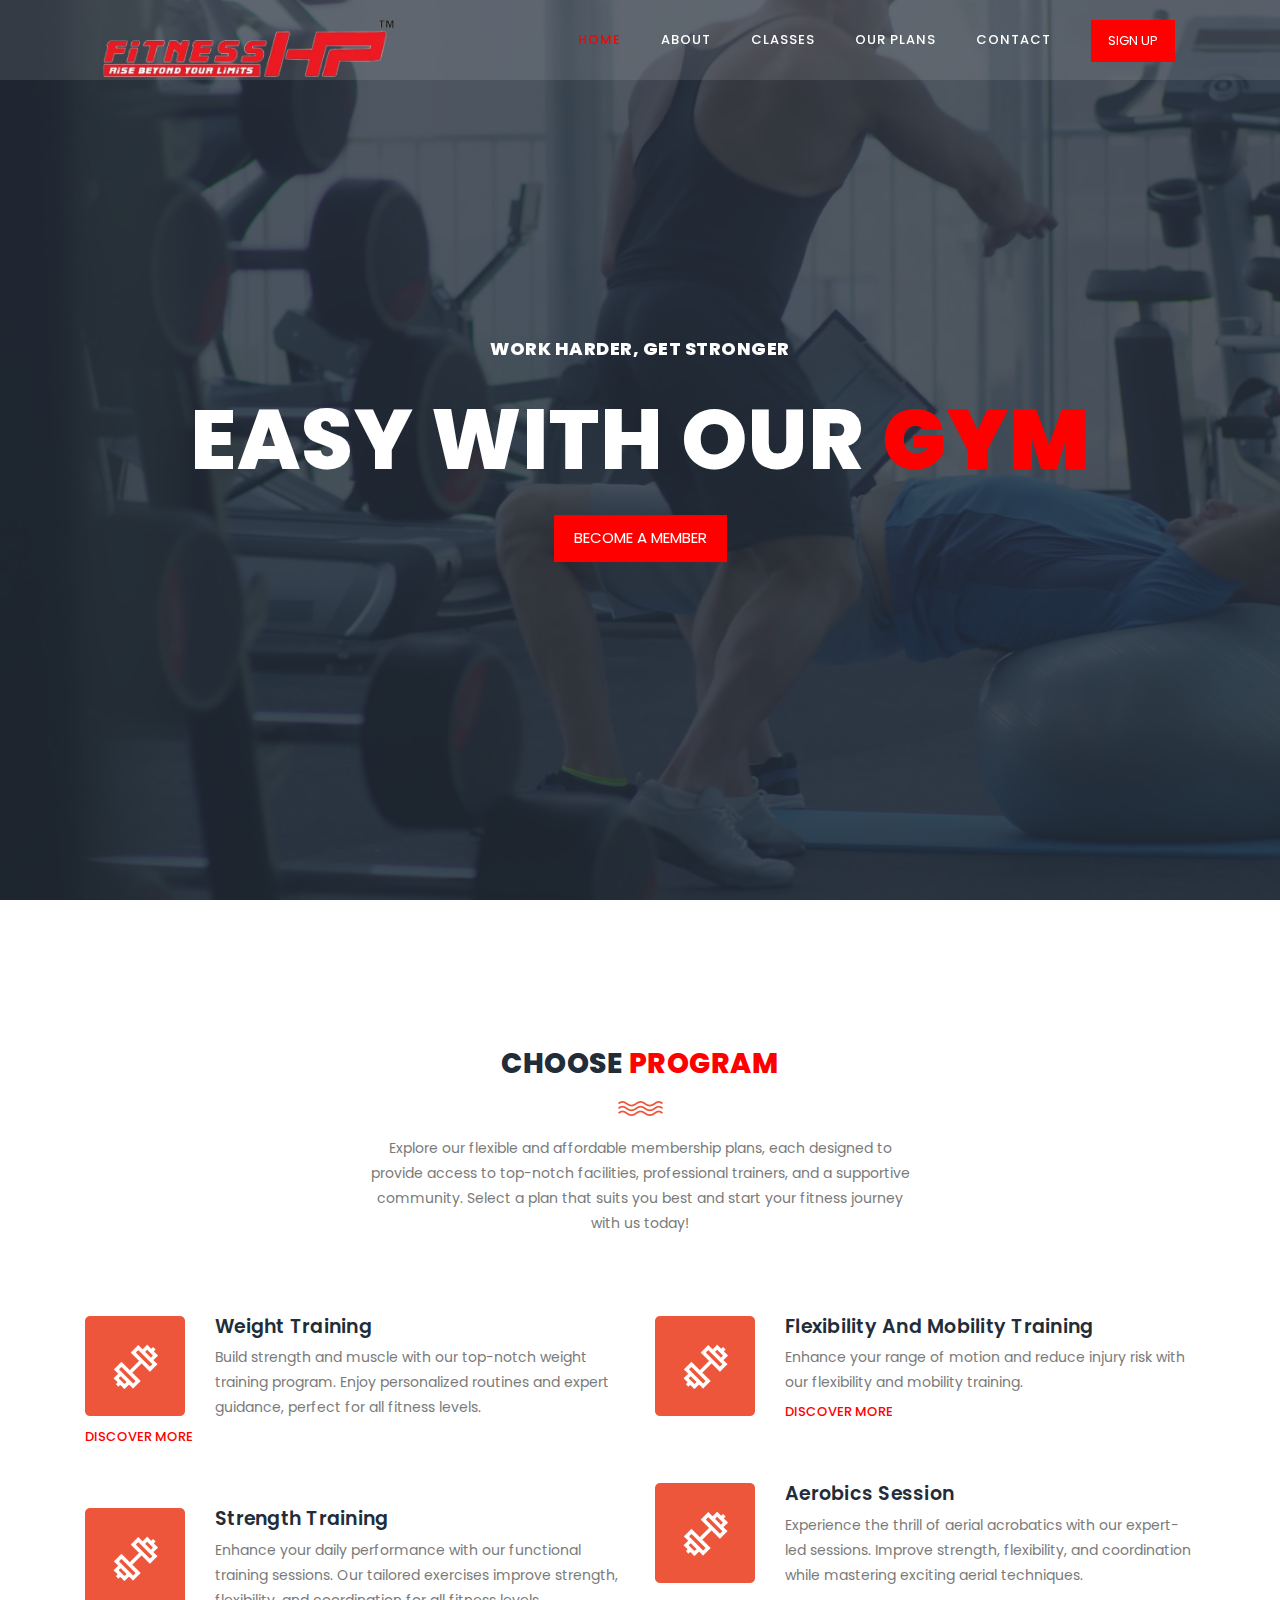
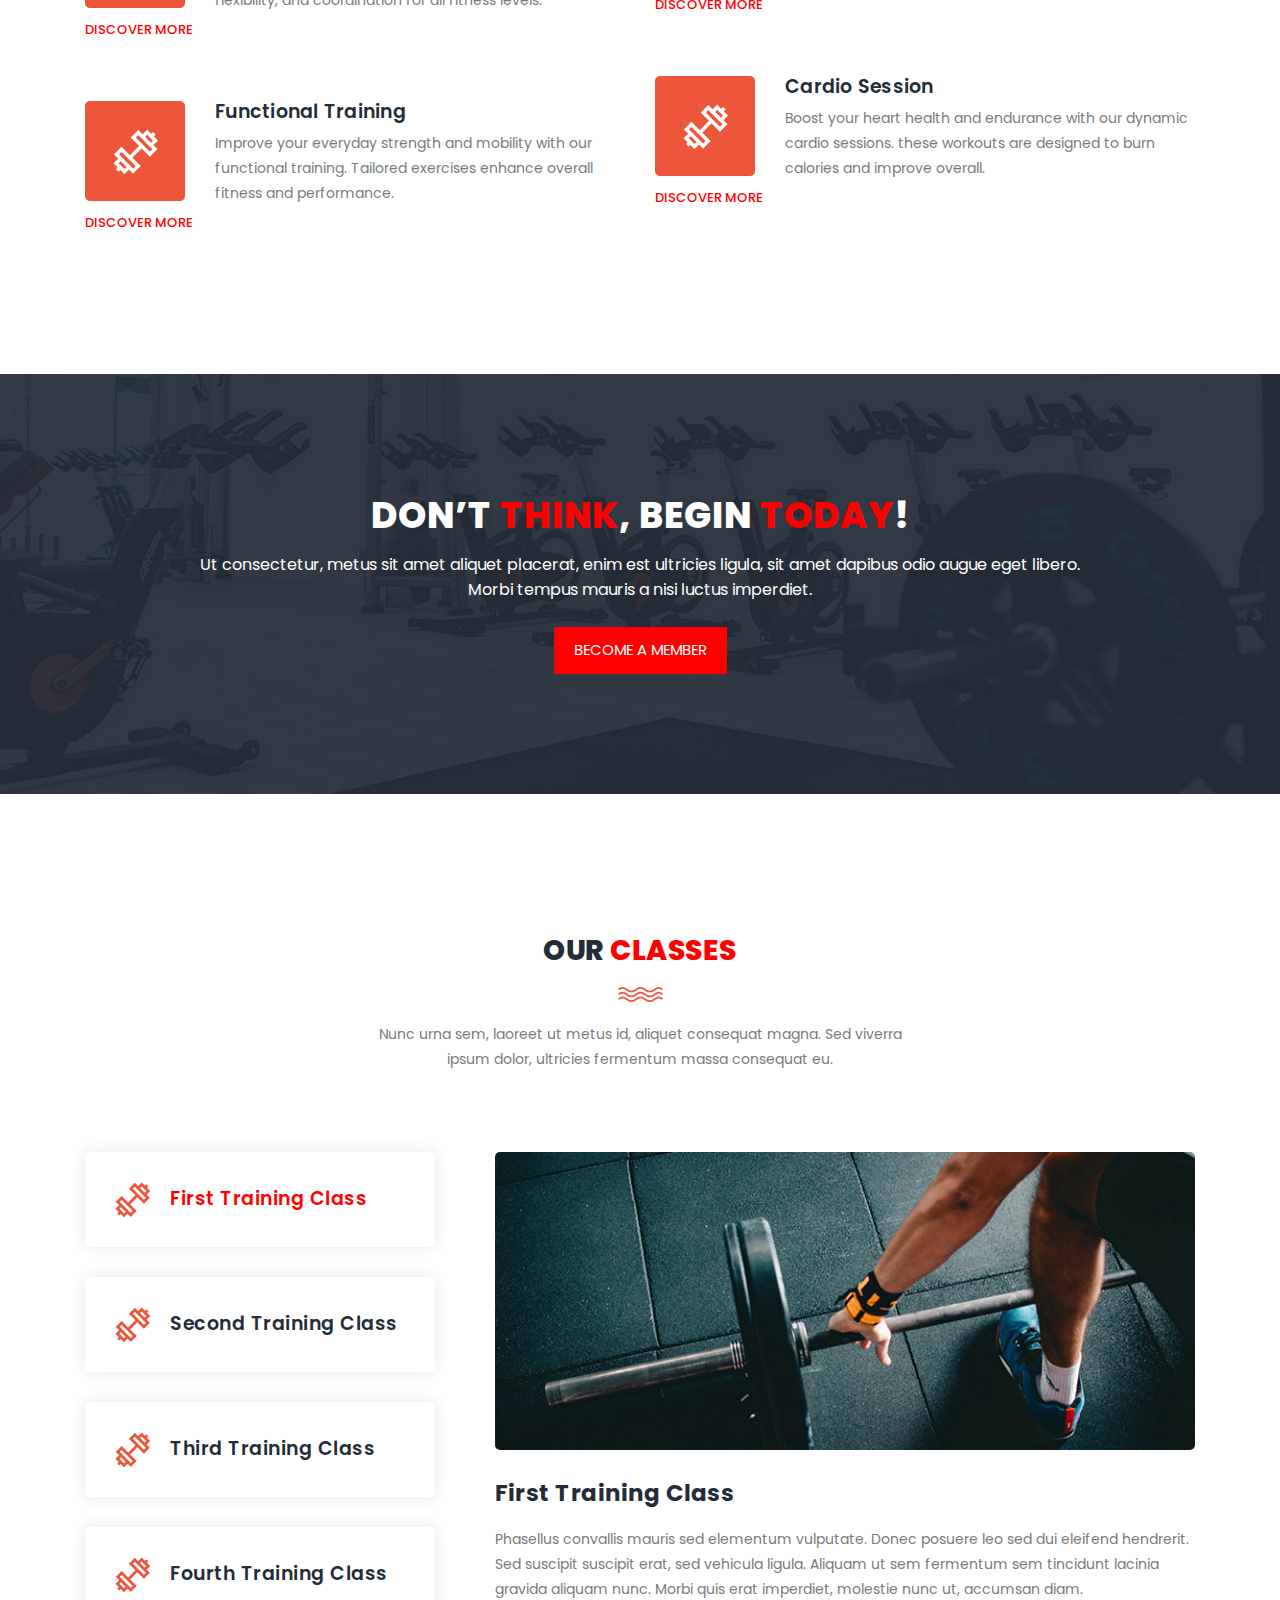
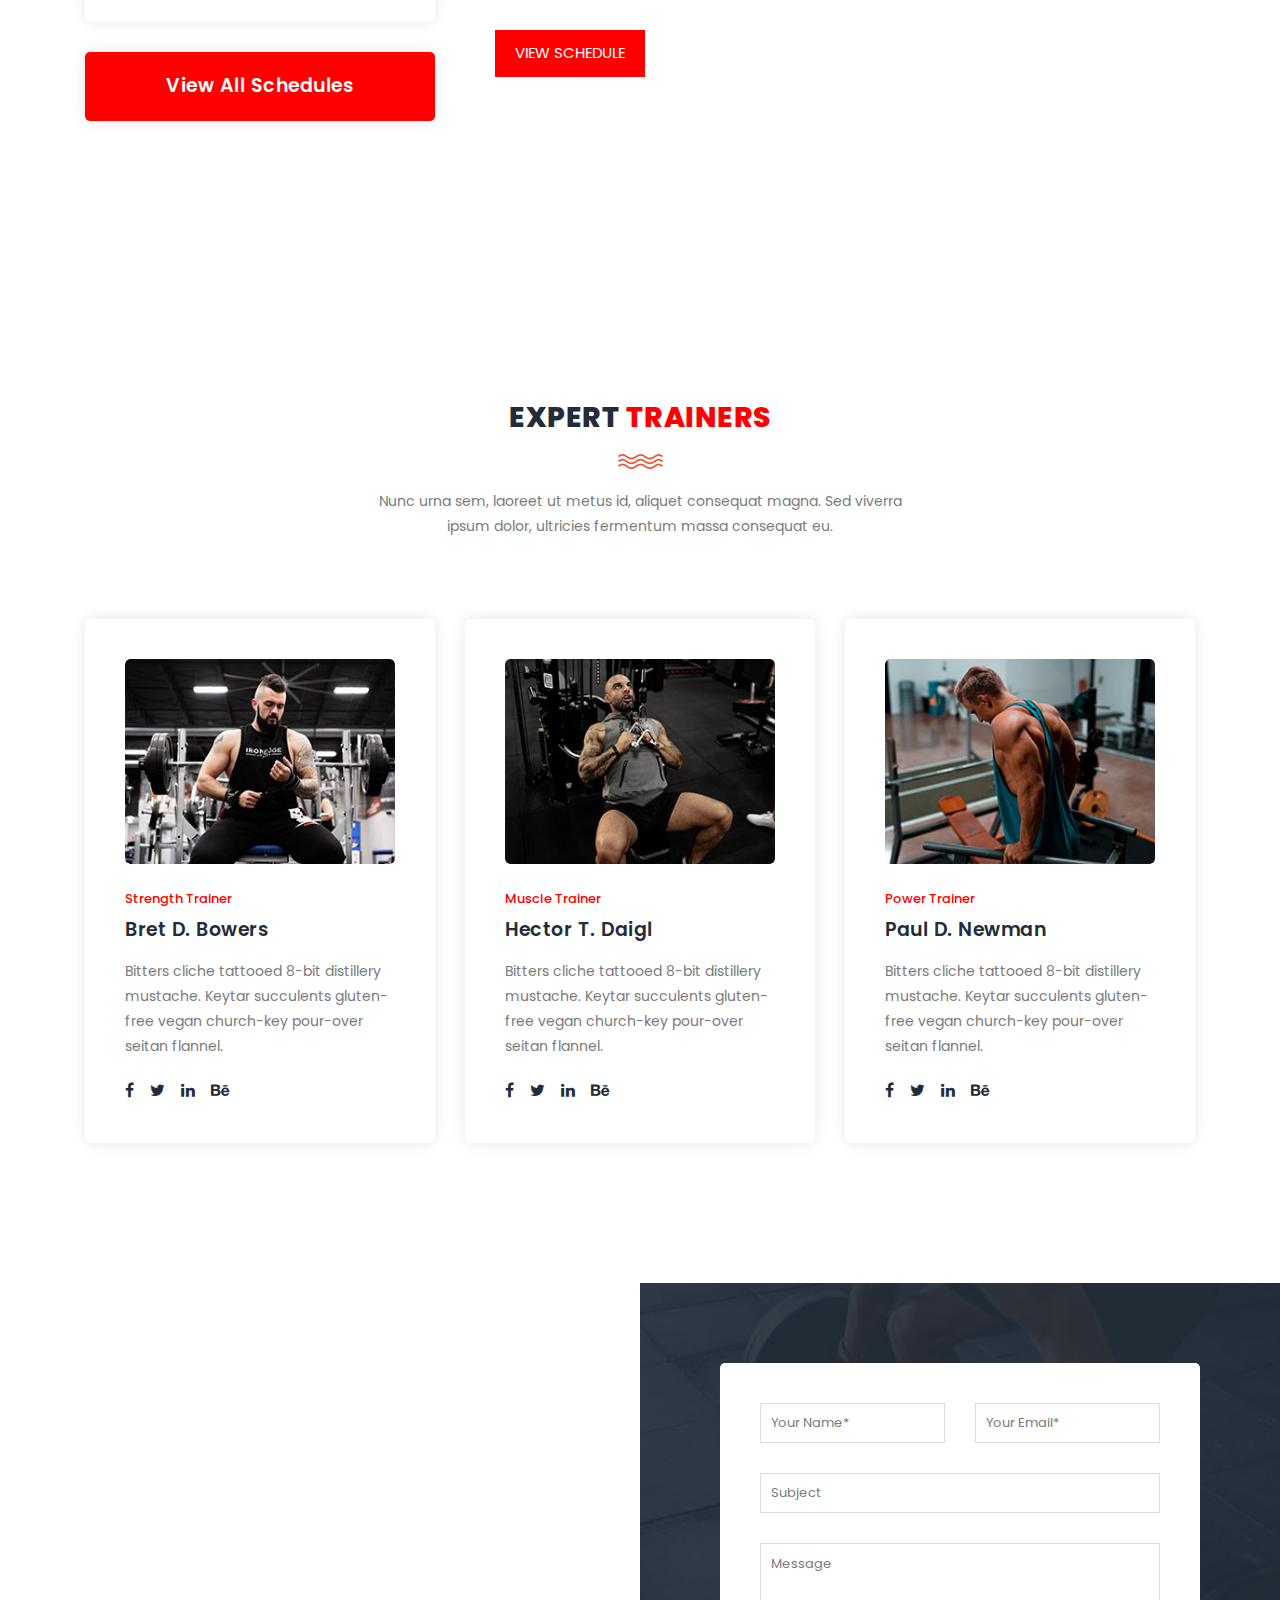
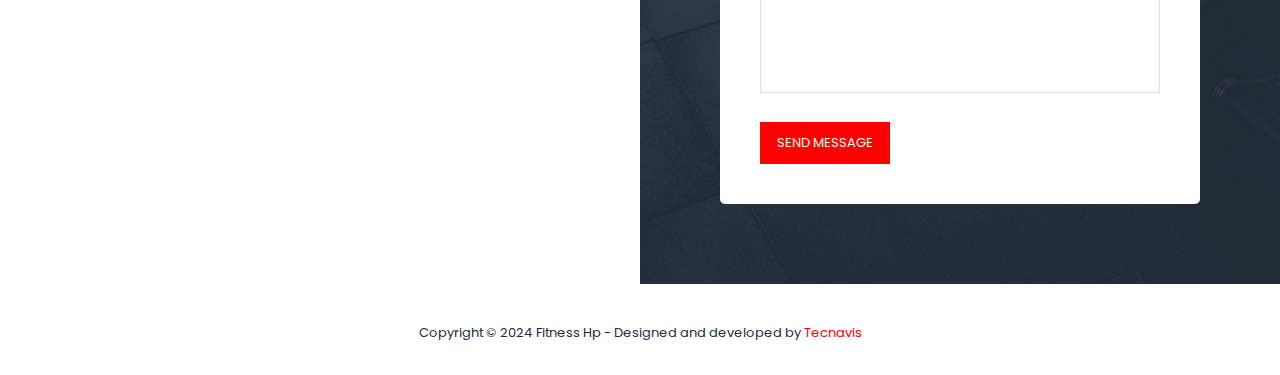
==== commit 1f9de377: "ed" ====
--- a/index.html
+++ b/index.html
@@ -25,7 +25,34 @@
     <link rel="stylesheet" href="assets/css/templatemo-training-studio.css">
 
     </head>
-    
+    <style>
+                             <style>
+  /* Default height */
+.logo img {
+    height: 100px;
+}
+
+/* Adjust height for tablets (max-width: 768px) */
+@media (max-width: 768px) {
+    .logo img {
+        height: 80px;
+    }
+}
+
+/* Adjust height for mobile devices (max-width: 576px) */
+@media (max-width: 576px) {
+    .logo img {
+        height: 30px;
+    }
+}
+
+/* Adjust height for very small devices (max-width: 400px) */
+@media (max-width: 400px) {
+    .logo img {
+        height: 50px;
+    }
+}
+    </style>
     <body>
     
     <!-- ***** Preloader Start ***** -->
@@ -53,6 +80,9 @@
                         <!-- <img src="./assets/images/fitness-hp.png" style="height: 100px;" alt=""> -->
                         <!-- ***** Logo End ***** -->
                         <!-- ***** Menu Start ***** -->
+    
+
+                         </style>
                         <ul class="nav">
                             <li class="scroll-to-section"><a href="#top" class="active">Home</a></li>
                             <li class="scroll-to-section"><a href="#features">About</a></li>
@@ -167,7 +197,7 @@
                                 <img src="assets/images/features-first-icon.png" alt="gym training">
                             </div>
                             <div class="right-content">
-                                <h4>Crdio session</h4>
+                                <h4>Cardio session</h4>
                                 <p>Boost your heart health and endurance with our dynamic cardio sessions.  these workouts are designed to burn calories and improve overall.</p>
                                 <a href="plans.html" class="text-button">Discover More</a>
                             </div>
